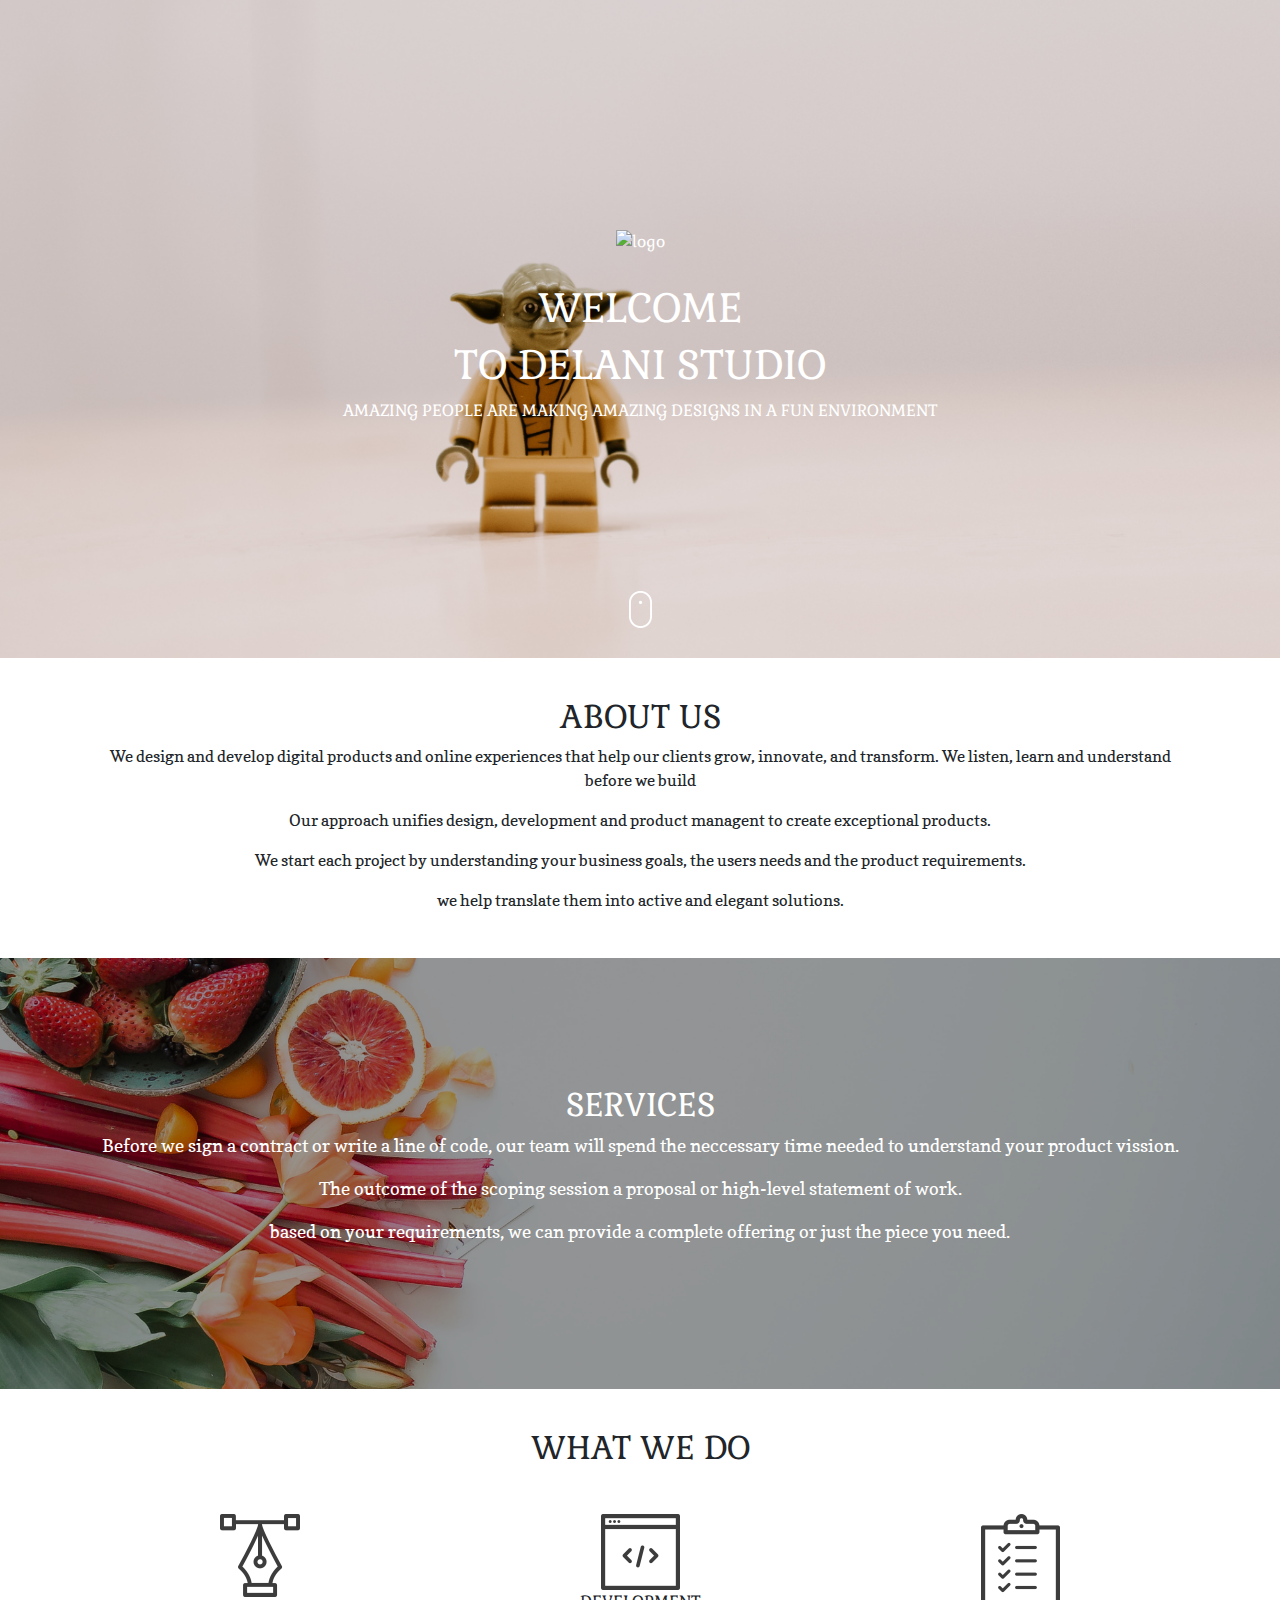
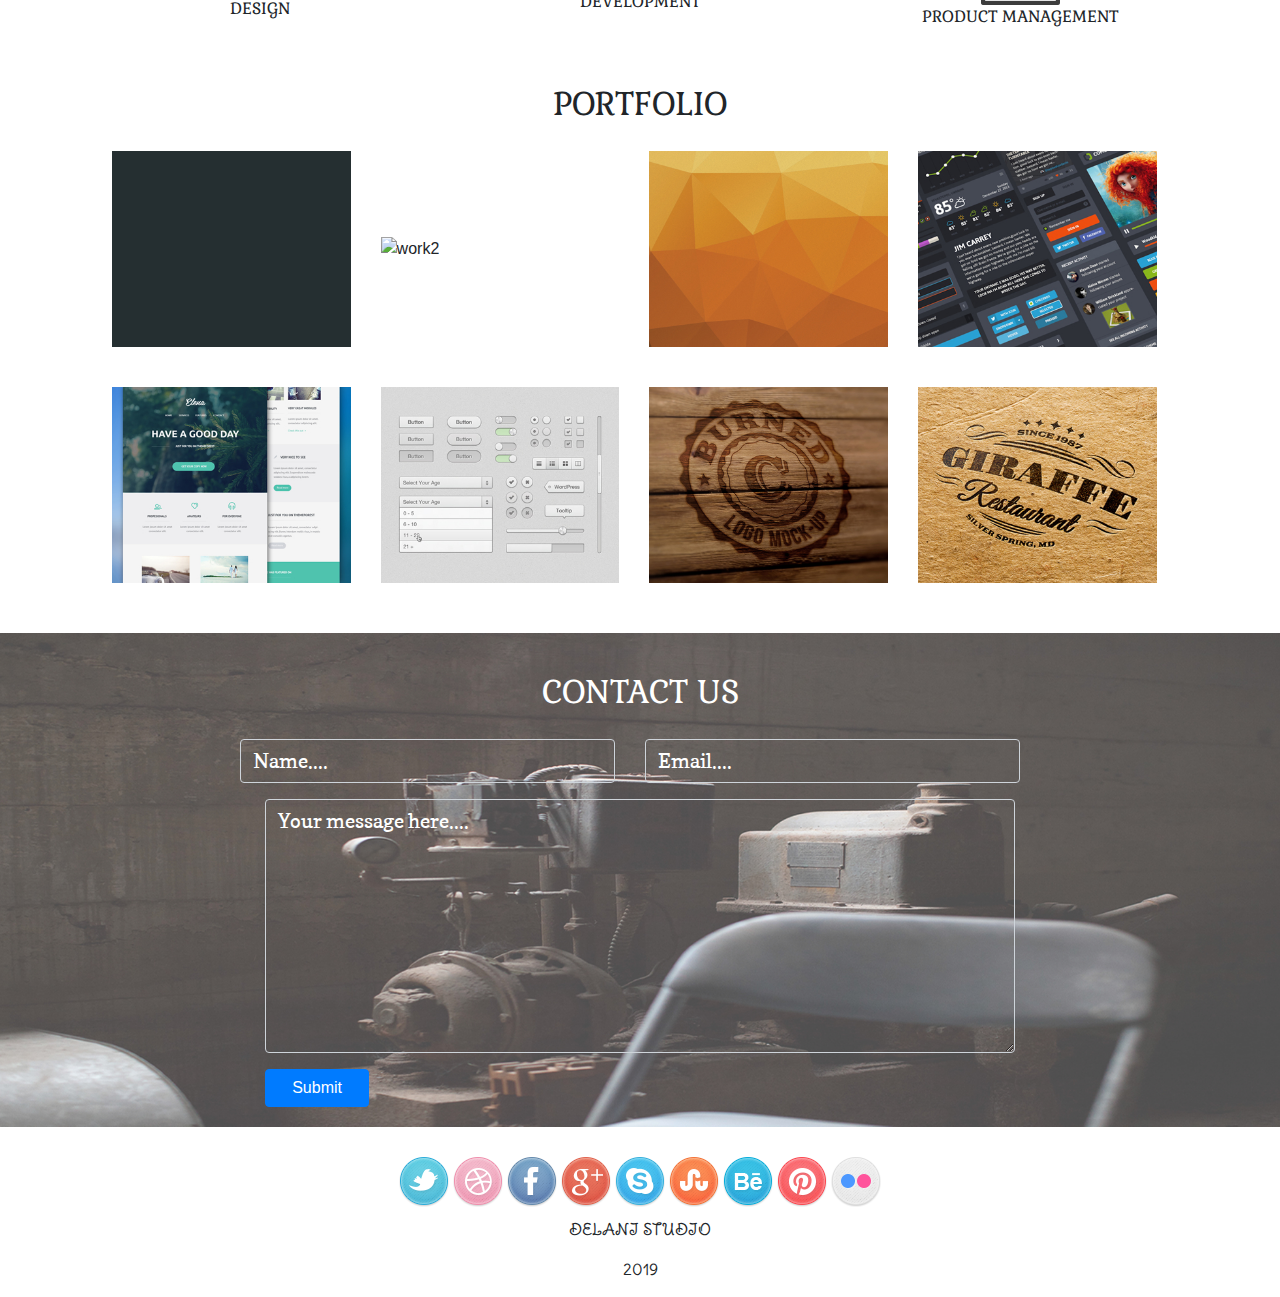
==== index.html @ 52a8aae0 "Add files via upload" ====
<!DOCTYPE html>
<html lang="en">
<head>
  <meta charset="UTF-8">
  <meta name="viewport" content="width=device-width, initial-scale=1.0">
  <meta http-equiv="X-UA-Compatible" content="ie=edge">
  <link rel="shortcut icon" href="../images/Delaninew.ico" />
  <title>Delani Studio</title>
  <link rel="stylesheet" href="css/bootstrap.css">
  <link rel="stylesheet" href="css/styles.css">
  <script type="text/javascript" src="//downloads.mailchimp.com/js/signup-forms/popup/unique-methods/embed.js" data-dojo-config="usePlainJson: true, isDebug: false"></script><script type="text/javascript">window.dojoRequire(["mojo/signup-forms/Loader"], function(L) { L.start({"baseUrl":"mc.us3.list-manage.com","uuid":"e71bed4d6ae5a7c984dfe28b0","lid":"dbf7e27685","uniqueMethods":true}) })</script>
</head>
<body>
  
  <div class="landing">
    <img src="images/logo/logo.png" alt="logo" id="logo">
    <h1>WELCOME</h1> 
    <h1> TO DELANI STUDIO</h1>
    <p>AMAZING PEOPLE ARE MAKING AMAZING DESIGNS IN A FUN ENVIRONMENT</p>
    <div class="mouse-click"></div>
    <a href="#about-us"><img src="images/mouse_click.png" alt=" mouse_click" id="mouse-click"></a> 
  </div>
  <div class="container about" id="about-us">
    <h2 id="about">ABOUT US</h2>
    <p>We design and develop digital products and online experiences that help our clients grow, innovate, and transform. We listen, learn and understand before we build</p>
    <p>Our approach unifies design, development and product managent to create exceptional products.</p> 
    <p>We start each project by understanding your business goals, the users needs and the product requirements.</p>
    <p>we help translate them into active and elegant solutions.</p>
  </div>
  <div class="services">
    <div id="servicesoverlay">
      <h2>SERVICES</h2>
      <p>Before we sign a contract or write a line of code, our team will spend the neccessary time needed to understand your product vission.</p>
      <p>The outcome of the scoping session a proposal or high-level statement of work.</p>
      <p>based on your requirements, we can provide a complete offering or just the piece you need. </p>
    </div>
  </div> 
  <div class="container what-we-do">
    <h2 class="headings">WHAT WE DO</h2>
    <div class="row">
      <div class="col-md-4">
        <div id="design">
          <h2 class="title">DESIGN</h2>
          <p>Our design practice offers a full range of services including brand strategy, interaction and visual design and user experience testing.</p>
            <p>Throughout your project, our designers create and implement visual design and workflows, solicit user feedback and work with you to make sure what gets built is what is needed.</p>
        </div>
        <div id="design-image">
          <img src="images/services_icons/design_icon.png" alt="design">
          <p>DESIGN</p>
        </div>
      </div>
      <div class="col-md-4">
        <div id="development">
          <h2 class="title">DEVELOPMENT</h2>
          <p>All engineers are fluent in the latest enterprise, mobile and web development technologies.</p>
             <p>They collaborate with your team to write, and improve code on a daily basis, using proven practices such as test-driven development and pair programming.</p>
        </div>
        <div id="development-image">
          <img src="images/services_icons/dev_icon.png" alt="development">
          <P>DEVELOPMENT</P>
        </div>
      </div>
      <div class="col-md-4">
        <div id="product">
          <h2 class="title">PRODUCT MANAGEMENT</h2>
          <p>All engineers are fluent in the latest enterprise, mobile and web development technologies.</p>
          <p>They collaborate with your team to write, and improve code on a daily basis, using proven practices such as test-driven development and pair programming.</p>
        </div>
        <div id="product-image">
          <img src="images/services_icons/product_icon.png" alt="products">
          <P>PRODUCT MANAGEMENT</P>
        </div>
      </div>
    </div>
  </div>
  <div class="portfolio">
    <h2>PORTFOLIO</h2>
    <div class="row" id="portfolio">
      <div class="col-md-3" id="work1">
        <img src="images/portfolio/work4.jpg" alt="work1" >
        <p id="overlay"class="text">Black Studio</p>
      </div>
      <div class="col-md-3" id="work2">
        <img src="images/portfolio/work3.jpg" alt="work2" id="work2">
        <p id="overlay2" class="text">Ontario Security</p>
      </div>
      <div class="col-md-3" id="work3">
        <img src="images/portfolio/work2.jpg" alt="work3">
        <p id="overlay3"class="text">Pyramids</p>
      </div>
      <div class="col-md-3" id="work4">
        <img src="images/portfolio/work1.jpg" alt="work4">
        <p id="overlay4" class="text">Jim Carry</p>
      </div>
    </div>
    <div class="row" id="portfolio">
        <div class="col-md-3" id="work5">
          <img src="images/portfolio/work5.jpg" alt="work1">
          <p id="overlay5" class="text">Have A Nice Day</p>
        </div>
        <div class="col-md-3" id="work6">
          <img src="images/portfolio/work6.jpg" alt="work2">
          <p id="overlay6"class="text">Calculator</p>
        </div>
        <div class="col-md-3" id="work7">
          <img src="images/portfolio/work7.jpg" alt="work3">
          <p id="overlay7" class="text">Burned</p>
        </div>
        <div class="col-md-3" id="work8">
          <img src="images/portfolio/work8.jpg" alt="work4">
          <p id="overlay8" class="text">Giraffe Restaurant</p>
        </div>
      </div>
  </div> 
  <div class="container-fluid contact">
    <h2>CONTACT US</h2>

    <form id="form34A" action="https://gmail.us3.list-manage.com/subscribe/post" method="POST">
      <input type="hidden" name="u" value="e71bed4d6ae5a7c984dfe28b0">
      <input type="hidden" name="id" value="dbf7e27685">
      <div class="form-group form-inline">
        <input type="text" class="form-control" placeholder = "Name...." name="MERGE1" id="MERGE1" size="25" value="">
        <input type="email" class="form-control"  placeholder = "Email...." autocapitalize="off" autocorrect="off" name="MERGE0" id="MERGE0" size="25" value="">
      </div>
      <div class="form-group">
        <textarea class="form-control" rows="8" id="comment" placeholder = "Your message here...."></textarea>
      </div>
      <button type="submit" class="btn btn-primary col-md-1">Submit</button>
    </form>
  </div>
  <footer>
    <img src="images/social_icons/twitter.png" alt="twitter">
    <img src="images/social_icons/dribble.png" alt="dribble">
    <img src="images/social_icons/facebook.png" alt="facebook">
    <img src="images/social_icons/g_plus.png" alt="g_plus">
    <img src="images/social_icons/skype.png" alt="skype">
    <img src="images/social_icons/stumble_upon.png" alt="stumble_upon">
    <img src="images/social_icons/behance.png" alt="behance">
    <img src="images/social_icons/pinterest.png" alt="pinterest">
    <img src="images/social_icons/flickr.png" alt="flickr">
    <!-- <img src="images/social_icons/you_tube.png" alt=""> -->
    <p>DELANI STUDIO</p>
    <p>2019</p>
  </footer>
  <script type="text/javascript" src="//downloads.mailchimp.com/js/signup-forms/popup/unique-methods/embed.js" data-dojo-config="usePlainJson: true, isDebug: false"></script><script type="text/javascript">window.dojoRequire(["mojo/signup-forms/Loader"], function(L) { L.start({"baseUrl":"mc.us3.list-manage.com","uuid":"e71bed4d6ae5a7c984dfe28b0","lid":"dbf7e27685","uniqueMethods":true}) })</script>
  <script src="js/jquery-3.4.1.js"></script>
  <script src="js/script.js"></script>
</body>
</html>
---- css/styles.css ----
@import url('https://fonts.googleapis.com/css?family=Copse|Delius+Swash+Caps|Gabriela|Unkempt&display=swap');
html{
  scroll-behavior: smooth;
}
.landing{
  background-image: url('../images/backgrounds/Yoda_bg.jpg');
  background-position: center center;
  background-size: cover;
  background-repeat: no-repeat;
  color: white;
  text-align: center;
  padding-top:17%; 
  font-family: 'Gabriela', serif;
  /* padding-bottom:5%; */
}
.landing h1{
  padding: 2px;
  margin: 5px;
}
.landing p{
  padding: 2px;
}
#logo{
  margin-top: 12px;
  margin-bottom: 24px;
  width: 70px;
  height: 70px;;
}
#mouse-click{
  padding-top : 22px;
  margin-top: 10%;
  padding-bottom: 30px; 
  /* animation-iteration-count: infinite; */
}
#mouse-click {
  animation: bounce 2s infinite;
}

@keyframes bounce {
  0%, 20%, 50%, 80%, 100% {
    transform: translateY(0);
  }
  40% {
    transform: translateY(-55px);
  }
  60% {
    transform: translateY(-45px);
  }
}

.about{
  text-align: center;
  padding-bottom: 30px;
  padding-top:40px;
  font-family: 'Copse', serif;
}
#about{
  font-family: 'Gabriela', serif;
}
.services{
  text-align: center;
  background-image: url("../images/backgrounds/design_bg.jpg");
  color: white;
  background-position: center;
  background-size: cover;
  background-repeat: no-repeat;
  font-family: 'Copse', serif;
  font-size: 18px;
}
.services h2{
  font-family: 'Gabriela', serif;
  
}
#servicesoverlay{
  background-color: rgba(0,0,0,0.4);
  padding-top: 10%;
  padding-bottom: 10%;
}
.what-we-do{
  font-family: 'Quattrocento', serif;
  text-align: center;
  padding-top: 40px;
  font-family: 'Gabriela', serif;
}
.what-we-do .headings{
  padding-bottom: 38px;
}
#portfolio{
  display: flex;
  flex-wrap: wrap;
  align-items: center;
  margin-left:18%;
  margin-right: 16%; 
}
.col-md-3 img{
  max-width: 100%;
  max-height: 100%;
}
.portfolio h2{
  text-align: center;
  padding-top:40px;
  font-family: 'Gabriela', serif;
}
.contact{
  background-image: url('../images/backgrounds/c_image.jpg');
  background-position: center center;
  background-size: cover;
  background-repeat: no-repeat;
  color: white;
  /* text-align: center; */
}
.title{
  padding: 6px;
}
.contact h2{
  text-align: center;
  margin-top: 30px;
  padding-top: 40px;
  padding-bottom: 20px;
  font-family: 'Gabriela', serif;
}
input[type=text],input[type=email],#comment{
  background: transparent;
  color: white;
  font-size: 20px;
  font-family: 'Copse', serif;
}

.form-control::-webkit-input-placeholder { 
  color: white; 
}
#MERGE1{
  width: 30%;
  margin-left: 18%;
  margin-right: 30px;
}
#MERGE0{
  width: 30%;
}
#comment{
  margin-left: 20%;
  width: 60%;
}
button{
  margin-left: 20%;
  padding-bottom: 30px;
  margin-bottom: 20px;
}
footer{
  text-align: center;
  padding-top: 30px;
  font-family: 'Delius Swash Caps', cursive;
}
footer p{
  margin-top: 10px;
}
#product, #development, #design{
  display: none;
  font-family: 'Copse', serif;
  font-size: 16px;
}
#product .title, #development .title, #design .title{
  font-size: 20px;
  font-weight: 600;
}
#overlay,#overlay2,#overlay3,#overlay4,#overlay5,#overlay6,#overlay7,#overlay8{
  display: none;
  color: black;
  width: 100%;
  height: 100%;
  background-color:rgba(255, 255, 255, 0.456);
  position:absolute;
  top: 20px;
  left: 35px;
  font-weight: bold;
  text-align: center;
  font-size: 30px;
  padding-top: 50%;
  font-family: 'Delius Swash Caps', cursive;
}
@media only screen and (max-width: 755px){
  #overlay,#overlay2,#overlay3,#overlay4,#overlay5,#overlay6,#overlay7,#overlay8{
    width: 100%;
    height: 100%;
    top: 20px;
    left: 16px;
    padding-top: 20%;
    /* font-size: 16px; */
  }
  .col-md-3 img{
    width:100%px;
    margin: 20px;
  }
  #portfolio{
    margin-left:8%;
    margin-right: 16%; 
  }
  button{
    margin-left: 2%;
    padding-bottom: 30px;
    margin-bottom: 20px;
    /* margin-left: 10px; */

    /* margin-right: -20%; */
  }
}
@media only screen and (max-width: 425px){
  #overlay,#overlay2,#overlay3,#overlay4,#overlay5,#overlay6,#overlay7,#overlay8{
    width: 100%;
    height: 100%;
    top: 20px;
    left: 16px;
    padding-top: 20%;
    font-size: 20px;
  }
  .col-md-3 img{
    width:100%px;
    margin: 20px;
  }
  #portfolio{
    margin-left:8%;
    margin-right: 16%; 
  }
  button{
    padding-bottom: 30px;
    margin-bottom: 20px;
  }
  #MERGE0{
    width: 84%;
    margin-left: 4%;
    padding-bottom: 10px;
  }
  #MERGE1{
    width: 100%;
    margin-left: 4%;
    margin-bottom: 20px;
  }
  #comment{
    margin-left: 4%;
    width: 84%;
  }
}
@media only screen and (min-width: 825px){
  #overlay,#overlay2,#overlay3,#overlay4,#overlay5,#overlay6,#overlay7,#overlay8{
    width: 100%;
    height: 100%;
    top: 20px;
    left: 20px;
    padding-top:30%; 
  }
  .col-md-3 img{
    width: 400px;
    margin: 20px;
  }
  #portfolio{
    margin-left:10%;
    margin-right: 10%; 
  }
}
@media only screen and (min-width: 625px){
  #overlay,#overlay2,#overlay3,#overlay4,#overlay5,#overlay6,#overlay7,#overlay8{
    width: 100%;
    height: 100%;
    top: 20px;
    left: 20px;
    padding-top:20%; 
    font-size: 26px;
  }
  .col-md-3 img{
    width: 400px;
    margin: 20px;
  }
  #portfolio{
    margin-left:6%;
    margin-right: 10%; 
  }
}
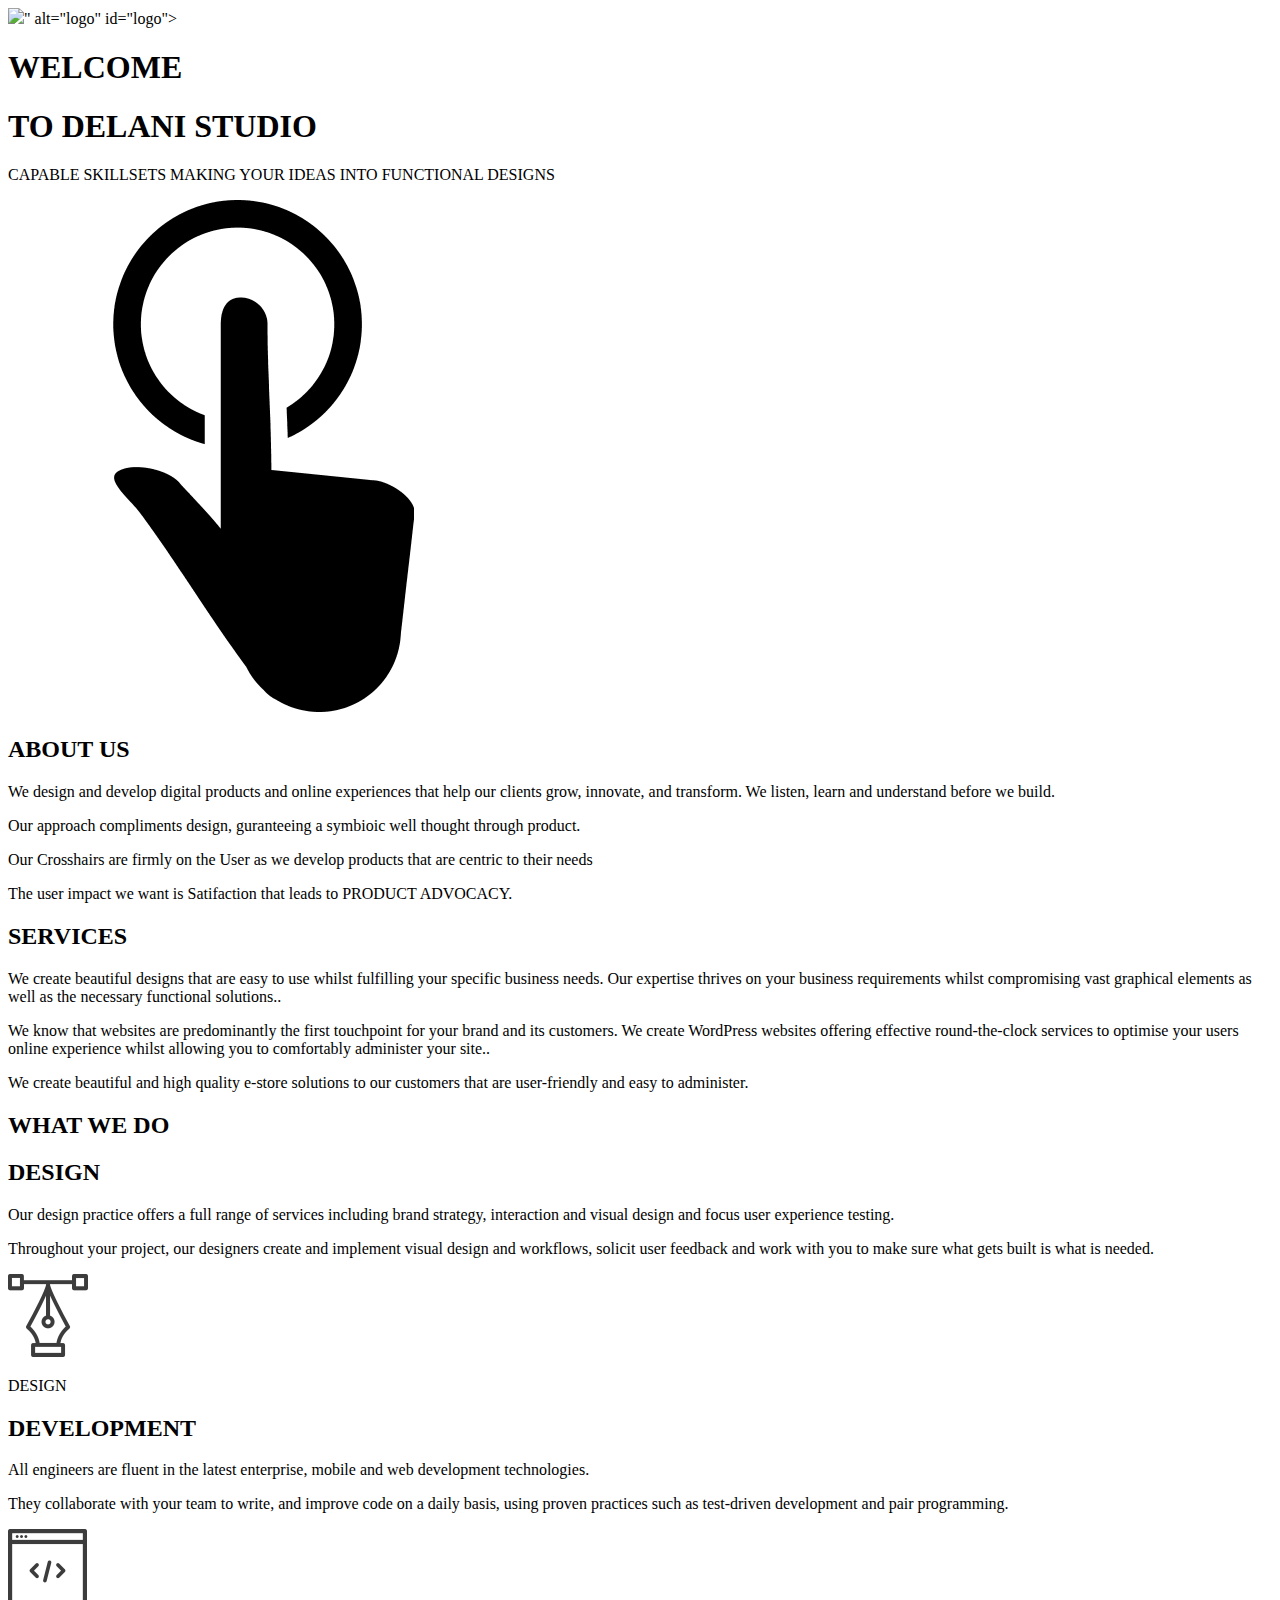
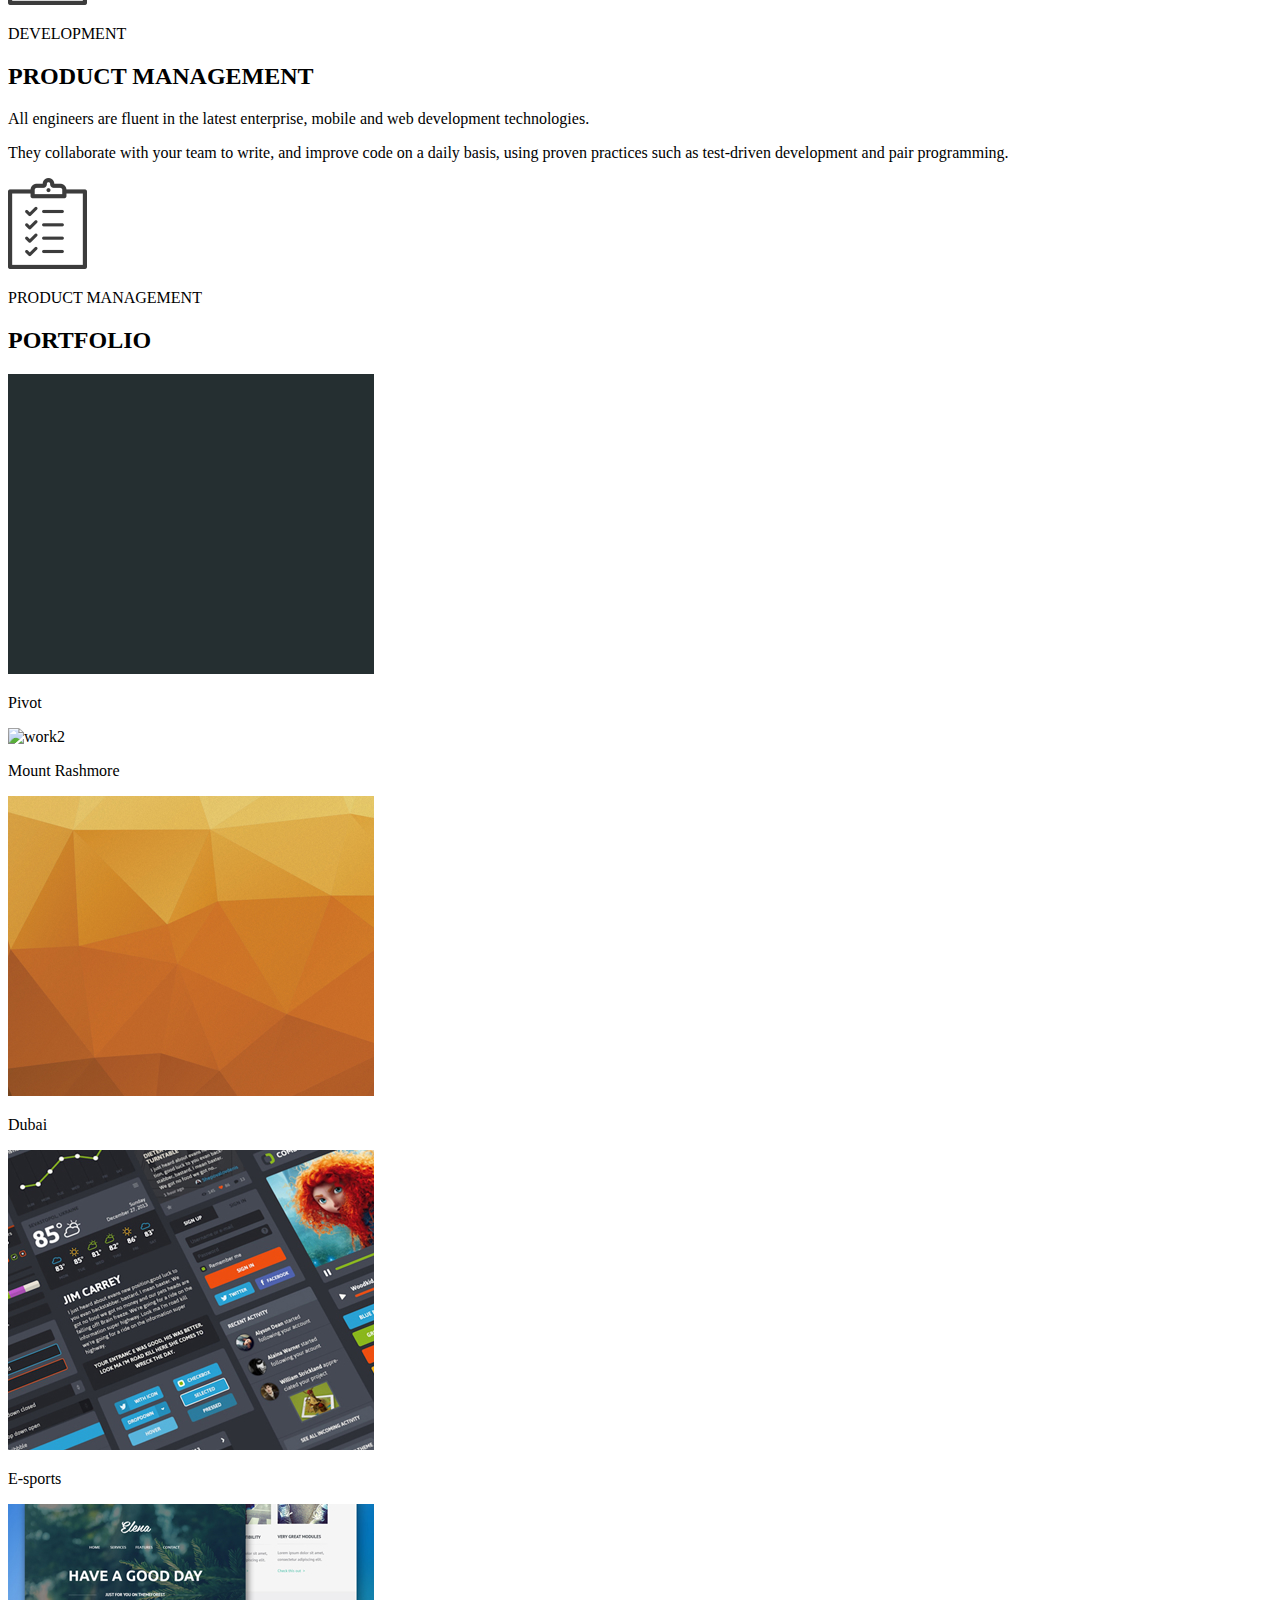
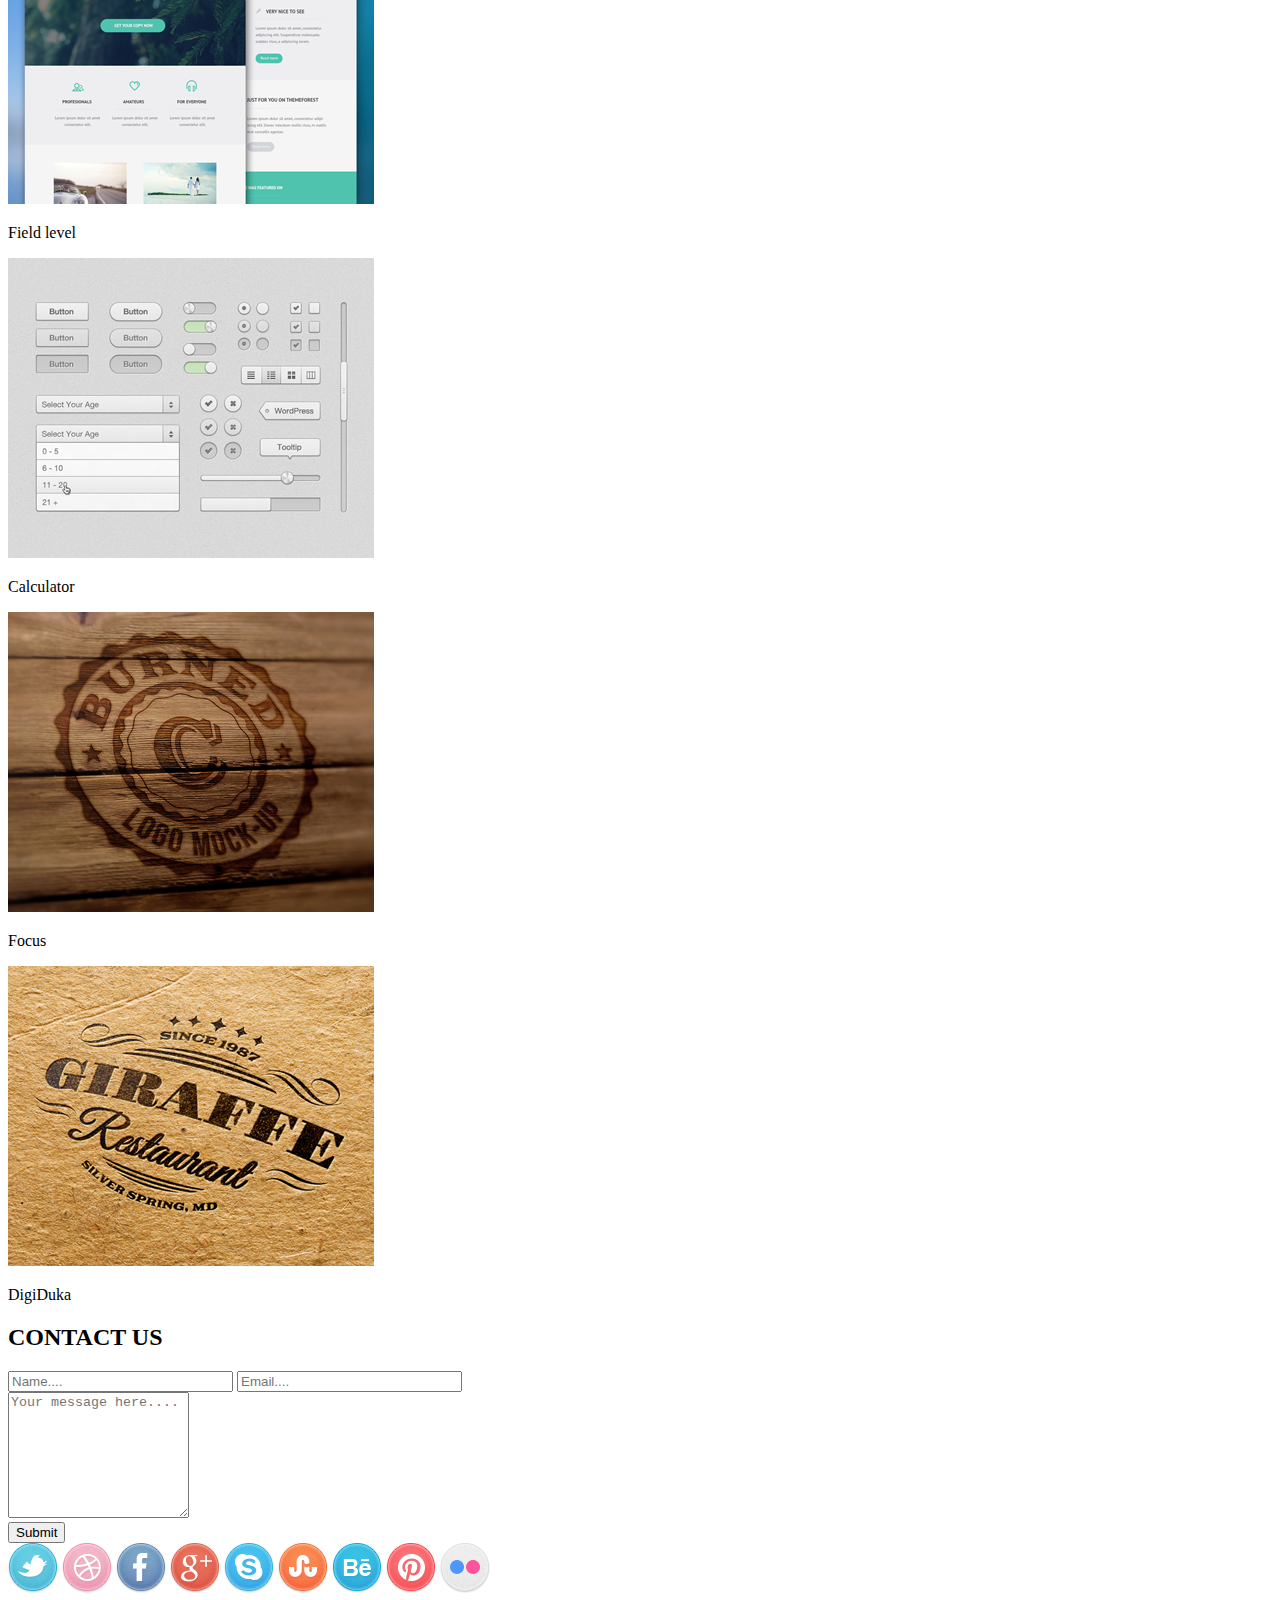
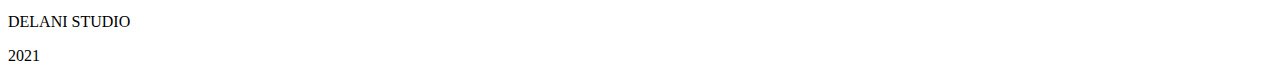
==== commit c9ab25cf: "Update index.html" ====
--- a/index.html
+++ b/index.html
@@ -1,38 +1,40 @@
 <!DOCTYPE html>
 <html lang="en">
 <head>
-  <meta charset="UTF-8">
+  <meta charset="utf-8">
   <meta name="viewport" content="width=device-width, initial-scale=1.0">
   <meta http-equiv="X-UA-Compatible" content="ie=edge">
   <link rel="shortcut icon" href="../images/Delaninew.ico" />
-  <title>Delani Studio</title>
-  <link rel="stylesheet" href="css/bootstrap.css">
-  <link rel="stylesheet" href="css/styles.css">
-  <script type="text/javascript" src="//downloads.mailchimp.com/js/signup-forms/popup/unique-methods/embed.js" data-dojo-config="usePlainJson: true, isDebug: false"></script><script type="text/javascript">window.dojoRequire(["mojo/signup-forms/Loader"], function(L) { L.start({"baseUrl":"mc.us3.list-manage.com","uuid":"e71bed4d6ae5a7c984dfe28b0","lid":"dbf7e27685","uniqueMethods":true}) })</script>
+  <link rel="stylesheet" href="css/js/bootstrap.css">
+  <link rel="stylesheet" href="css/js/styles.css">
+
+  <title>Delani Studio</title> 
+  <script type="text/javascript" src="//downloads.mailchimp.com/js/signup-forms/popup/unique-methods/embed.js" data-dojo-config="usePlainJson: true, isDebug: false"></script><script type="text/javascript">window.dojoRequire(["mojo/signup-forms/Loader"], function(L) { L.start({"baseUrl":"mc.us3.list-manage.com","uuid":"e71bed4d6ae5a7c984dfe28b0","lid":"dbf7e27685","uniqueMethods":true}) })
+  </script>
 </head>
 <body>
   
   <div class="landing">
-    <img src="images/logo/logo.png" alt="logo" id="logo">
+    <img src="images/Delani_logo.<i class="fas fa-parking    "></i>" alt="logo" id="logo">
     <h1>WELCOME</h1> 
     <h1> TO DELANI STUDIO</h1>
-    <p>AMAZING PEOPLE ARE MAKING AMAZING DESIGNS IN A FUN ENVIRONMENT</p>
+    <p>CAPABLE SKILLSETS MAKING YOUR IDEAS INTO FUNCTIONAL DESIGNS</p>
     <div class="mouse-click"></div>
-    <a href="#about-us"><img src="images/mouse_click.png" alt=" mouse_click" id="mouse-click"></a> 
+    <a href="#about-us"><img src="images/Click-PNG.png" alt=" mouse_click" id="mouse-click"></a> 
   </div>
   <div class="container about" id="about-us">
     <h2 id="about">ABOUT US</h2>
-    <p>We design and develop digital products and online experiences that help our clients grow, innovate, and transform. We listen, learn and understand before we build</p>
-    <p>Our approach unifies design, development and product managent to create exceptional products.</p> 
-    <p>We start each project by understanding your business goals, the users needs and the product requirements.</p>
-    <p>we help translate them into active and elegant solutions.</p>
+    <p>We design and develop digital products and online experiences that help our clients grow, innovate, and transform. We listen, learn and understand before we build.</p>
+    <p>Our approach compliments design, guranteeing a symbioic well thought through product.</p> 
+    <p>Our Crosshairs are firmly on the User as we develop products that are centric to their needs</p>
+    <p>The user impact we want is Satifaction that leads to PRODUCT ADVOCACY.</p>
   </div>
   <div class="services">
     <div id="servicesoverlay">
       <h2>SERVICES</h2>
-      <p>Before we sign a contract or write a line of code, our team will spend the neccessary time needed to understand your product vission.</p>
-      <p>The outcome of the scoping session a proposal or high-level statement of work.</p>
-      <p>based on your requirements, we can provide a complete offering or just the piece you need. </p>
+      <p> We create beautiful designs that are easy to use whilst fulfilling your specific business needs. Our expertise thrives on your business requirements whilst compromising vast graphical elements as well as the necessary functional solutions..</p>
+      <p>We know that websites are predominantly the first touchpoint for your brand and its customers. We create WordPress websites offering effective round-the-clock services to optimise your users online experience whilst allowing you to comfortably administer your site..</p>
+      <p>We create beautiful and high quality e-store solutions to our customers that are user-friendly and easy to administer. </p>
     </div>
   </div> 
   <div class="container what-we-do">
@@ -41,7 +43,7 @@
       <div class="col-md-4">
         <div id="design">
           <h2 class="title">DESIGN</h2>
-          <p>Our design practice offers a full range of services including brand strategy, interaction and visual design and user experience testing.</p>
+          <p>Our design practice offers a full range of services including brand strategy, interaction and visual design and focus user experience testing.</p>
             <p>Throughout your project, our designers create and implement visual design and workflows, solicit user feedback and work with you to make sure what gets built is what is needed.</p>
         </div>
         <div id="design-image">
@@ -78,25 +80,25 @@
     <div class="row" id="portfolio">
       <div class="col-md-3" id="work1">
         <img src="images/portfolio/work4.jpg" alt="work1" >
-        <p id="overlay"class="text">Black Studio</p>
+        <p id="overlay"class="text">Pivot</p>
       </div>
       <div class="col-md-3" id="work2">
         <img src="images/portfolio/work3.jpg" alt="work2" id="work2">
-        <p id="overlay2" class="text">Ontario Security</p>
+        <p id="overlay2" class="text">Mount Rashmore</p>
       </div>
       <div class="col-md-3" id="work3">
         <img src="images/portfolio/work2.jpg" alt="work3">
-        <p id="overlay3"class="text">Pyramids</p>
+        <p id="overlay3"class="text">Dubai</p>
       </div>
       <div class="col-md-3" id="work4">
         <img src="images/portfolio/work1.jpg" alt="work4">
-        <p id="overlay4" class="text">Jim Carry</p>
+        <p id="overlay4" class="text">E-sports</p>
       </div>
     </div>
     <div class="row" id="portfolio">
         <div class="col-md-3" id="work5">
           <img src="images/portfolio/work5.jpg" alt="work1">
-          <p id="overlay5" class="text">Have A Nice Day</p>
+          <p id="overlay5" class="text">Field level</p>
         </div>
         <div class="col-md-3" id="work6">
           <img src="images/portfolio/work6.jpg" alt="work2">
@@ -104,11 +106,11 @@
         </div>
         <div class="col-md-3" id="work7">
           <img src="images/portfolio/work7.jpg" alt="work3">
-          <p id="overlay7" class="text">Burned</p>
+          <p id="overlay7" class="text">Focus</p>
         </div>
         <div class="col-md-3" id="work8">
           <img src="images/portfolio/work8.jpg" alt="work4">
-          <p id="overlay8" class="text">Giraffe Restaurant</p>
+          <p id="overlay8" class="text">DigiDuka</p>
         </div>
       </div>
   </div> 
@@ -140,10 +142,13 @@
     <img src="images/social_icons/flickr.png" alt="flickr">
     <!-- <img src="images/social_icons/you_tube.png" alt=""> -->
     <p>DELANI STUDIO</p>
-    <p>2019</p>
+    <p>2021</p>
   </footer>
   <script type="text/javascript" src="//downloads.mailchimp.com/js/signup-forms/popup/unique-methods/embed.js" data-dojo-config="usePlainJson: true, isDebug: false"></script><script type="text/javascript">window.dojoRequire(["mojo/signup-forms/Loader"], function(L) { L.start({"baseUrl":"mc.us3.list-manage.com","uuid":"e71bed4d6ae5a7c984dfe28b0","lid":"dbf7e27685","uniqueMethods":true}) })</script>
   <script src="js/jquery-3.4.1.js"></script>
   <script src="js/script.js"></script>
+        <script src="https://stackpath.bootstrapcdn.com/bootstrap/4.1.3/js/bootstrap.min.js" integrity="sha384-ChfqqxuZUCnJSK3+MXmPNIyE6ZbWh2IMqE241rYiqJxyMiZ6OW/JmZQ5stwEULTy" crossorigin="anonymous"></script>
 </body>
-</html>+
+</html>
+        
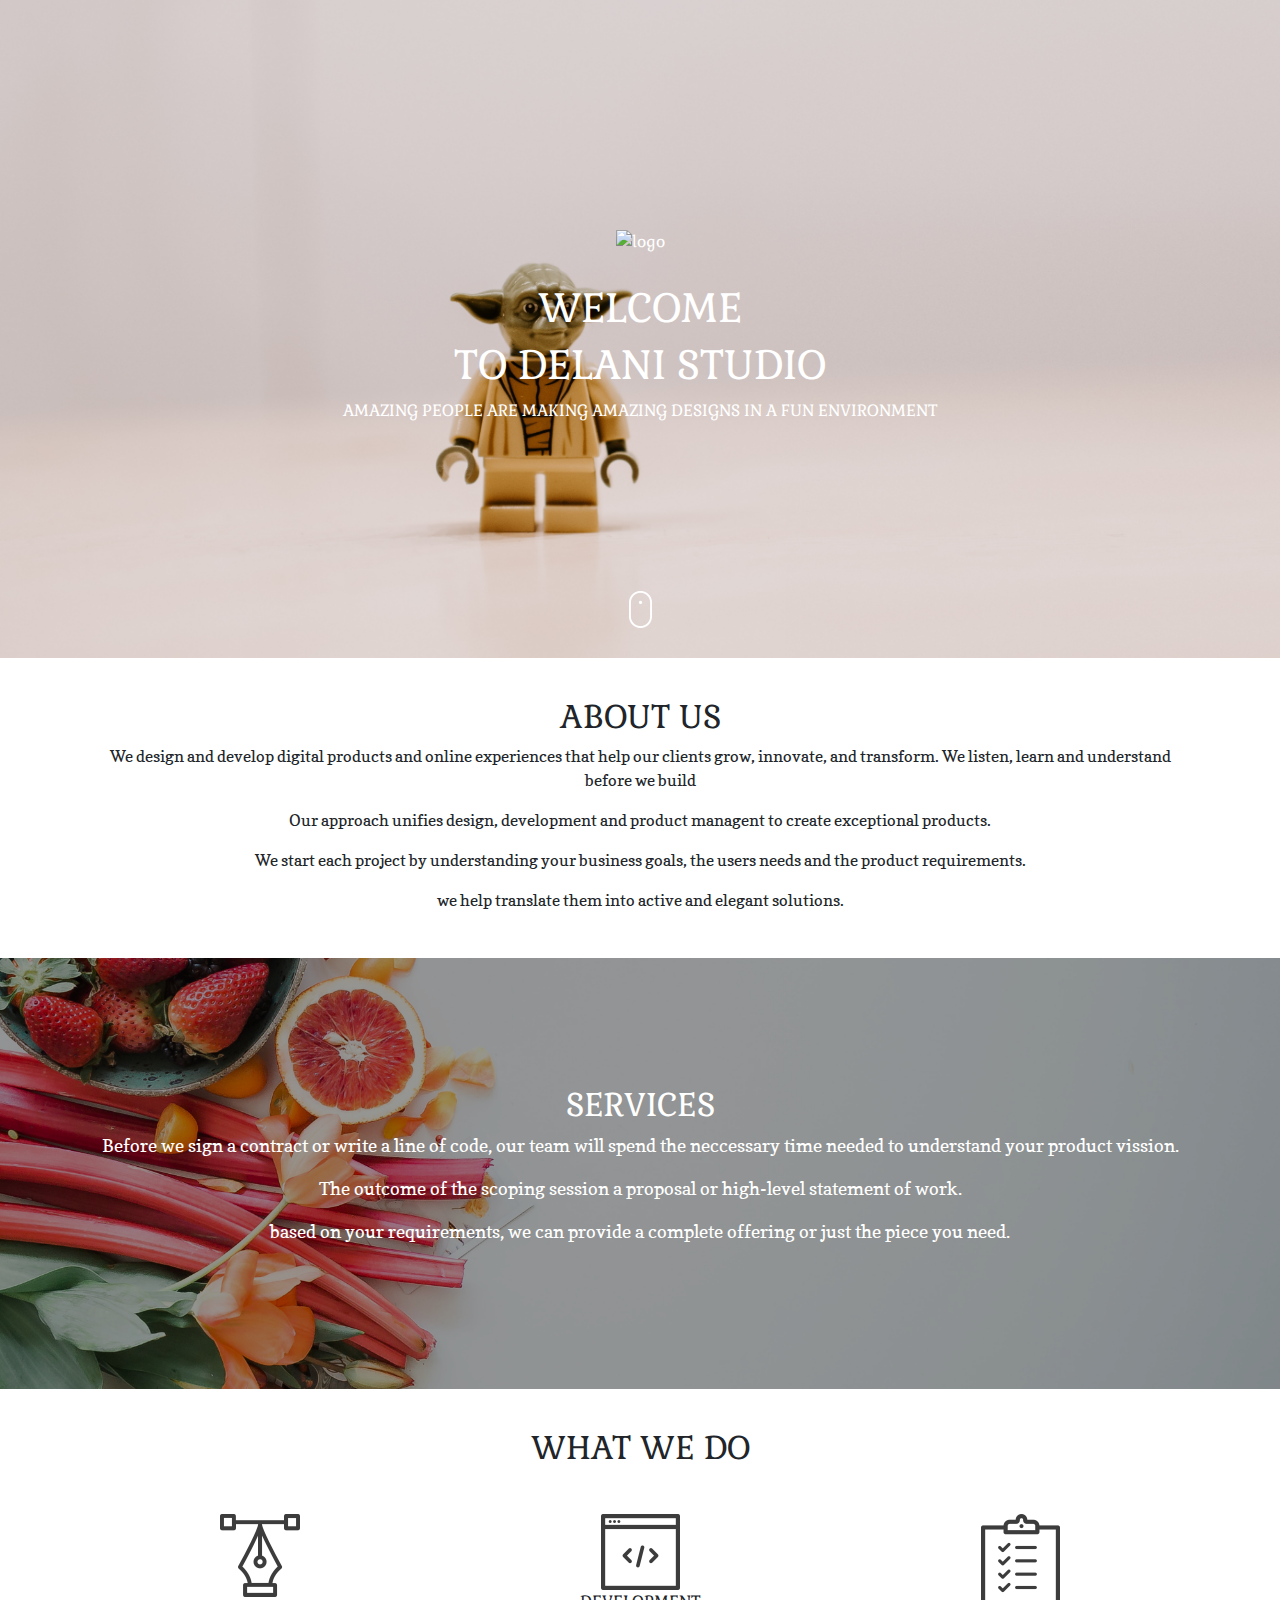
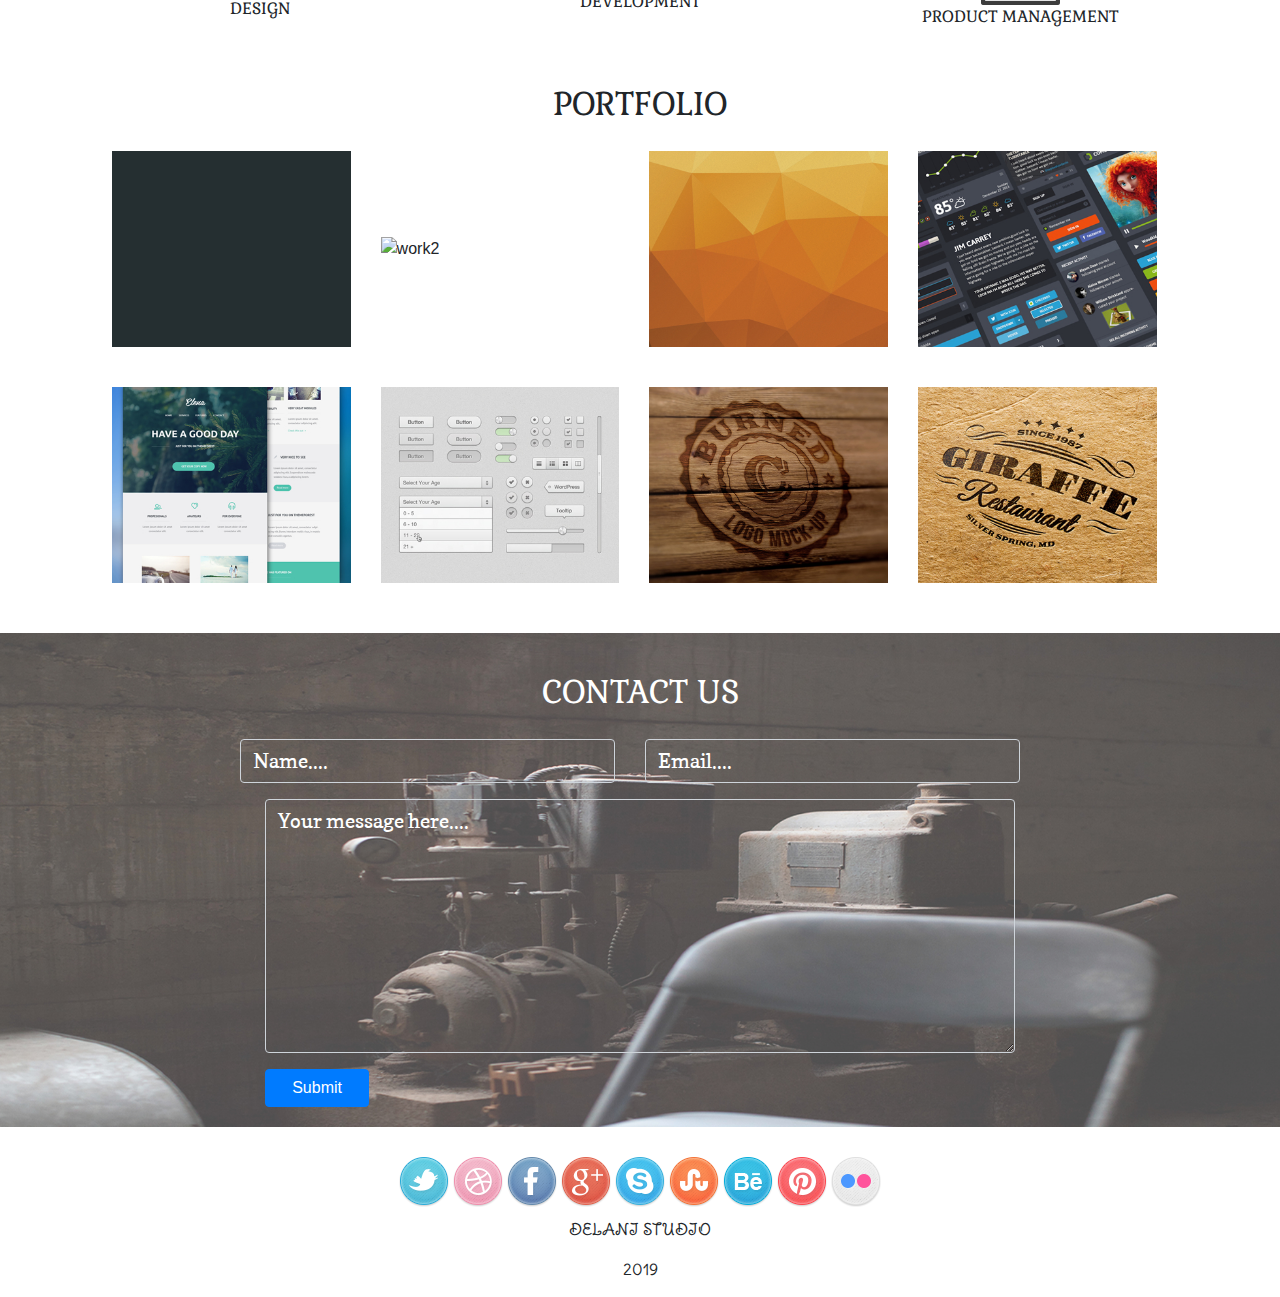
==== commit 47b9eabc: "Update index.html" ====
--- a/index.html
+++ b/index.html
@@ -1,40 +1,38 @@
 <!DOCTYPE html>
 <html lang="en">
 <head>
-  <meta charset="utf-8">
+  <meta charset="UTF-8">
   <meta name="viewport" content="width=device-width, initial-scale=1.0">
   <meta http-equiv="X-UA-Compatible" content="ie=edge">
   <link rel="shortcut icon" href="../images/Delaninew.ico" />
-  <link rel="stylesheet" href="css/js/bootstrap.css">
-  <link rel="stylesheet" href="css/js/styles.css">
-
-  <title>Delani Studio</title> 
-  <script type="text/javascript" src="//downloads.mailchimp.com/js/signup-forms/popup/unique-methods/embed.js" data-dojo-config="usePlainJson: true, isDebug: false"></script><script type="text/javascript">window.dojoRequire(["mojo/signup-forms/Loader"], function(L) { L.start({"baseUrl":"mc.us3.list-manage.com","uuid":"e71bed4d6ae5a7c984dfe28b0","lid":"dbf7e27685","uniqueMethods":true}) })
-  </script>
+  <title>Delani Studio</title>
+  <link rel="stylesheet" href="css/bootstrap.css">
+  <link rel="stylesheet" href="css/styles.css">
+  <script type="text/javascript" src="//downloads.mailchimp.com/js/signup-forms/popup/unique-methods/embed.js" data-dojo-config="usePlainJson: true, isDebug: false"></script><script type="text/javascript">window.dojoRequire(["mojo/signup-forms/Loader"], function(L) { L.start({"baseUrl":"mc.us3.list-manage.com","uuid":"e71bed4d6ae5a7c984dfe28b0","lid":"dbf7e27685","uniqueMethods":true}) })</script>
 </head>
 <body>
   
   <div class="landing">
-    <img src="images/Delani_logo.<i class="fas fa-parking    "></i>" alt="logo" id="logo">
+    <img src="images/logo/logo.png" alt="logo" id="logo">
     <h1>WELCOME</h1> 
     <h1> TO DELANI STUDIO</h1>
-    <p>CAPABLE SKILLSETS MAKING YOUR IDEAS INTO FUNCTIONAL DESIGNS</p>
+    <p>AMAZING PEOPLE ARE MAKING AMAZING DESIGNS IN A FUN ENVIRONMENT</p>
     <div class="mouse-click"></div>
-    <a href="#about-us"><img src="images/Click-PNG.png" alt=" mouse_click" id="mouse-click"></a> 
+    <a href="#about-us"><img src="images/mouse_click.png" alt=" mouse_click" id="mouse-click"></a> 
   </div>
   <div class="container about" id="about-us">
     <h2 id="about">ABOUT US</h2>
-    <p>We design and develop digital products and online experiences that help our clients grow, innovate, and transform. We listen, learn and understand before we build.</p>
-    <p>Our approach compliments design, guranteeing a symbioic well thought through product.</p> 
-    <p>Our Crosshairs are firmly on the User as we develop products that are centric to their needs</p>
-    <p>The user impact we want is Satifaction that leads to PRODUCT ADVOCACY.</p>
+    <p>We design and develop digital products and online experiences that help our clients grow, innovate, and transform. We listen, learn and understand before we build</p>
+    <p>Our approach unifies design, development and product managent to create exceptional products.</p> 
+    <p>We start each project by understanding your business goals, the users needs and the product requirements.</p>
+    <p>we help translate them into active and elegant solutions.</p>
   </div>
   <div class="services">
     <div id="servicesoverlay">
       <h2>SERVICES</h2>
-      <p> We create beautiful designs that are easy to use whilst fulfilling your specific business needs. Our expertise thrives on your business requirements whilst compromising vast graphical elements as well as the necessary functional solutions..</p>
-      <p>We know that websites are predominantly the first touchpoint for your brand and its customers. We create WordPress websites offering effective round-the-clock services to optimise your users online experience whilst allowing you to comfortably administer your site..</p>
-      <p>We create beautiful and high quality e-store solutions to our customers that are user-friendly and easy to administer. </p>
+      <p>Before we sign a contract or write a line of code, our team will spend the neccessary time needed to understand your product vission.</p>
+      <p>The outcome of the scoping session a proposal or high-level statement of work.</p>
+      <p>based on your requirements, we can provide a complete offering or just the piece you need. </p>
     </div>
   </div> 
   <div class="container what-we-do">
@@ -43,7 +41,7 @@
       <div class="col-md-4">
         <div id="design">
           <h2 class="title">DESIGN</h2>
-          <p>Our design practice offers a full range of services including brand strategy, interaction and visual design and focus user experience testing.</p>
+          <p>Our design practice offers a full range of services including brand strategy, interaction and visual design and user experience testing.</p>
             <p>Throughout your project, our designers create and implement visual design and workflows, solicit user feedback and work with you to make sure what gets built is what is needed.</p>
         </div>
         <div id="design-image">
@@ -80,25 +78,25 @@
     <div class="row" id="portfolio">
       <div class="col-md-3" id="work1">
         <img src="images/portfolio/work4.jpg" alt="work1" >
-        <p id="overlay"class="text">Pivot</p>
+        <p id="overlay"class="text">Black Studio</p>
       </div>
       <div class="col-md-3" id="work2">
         <img src="images/portfolio/work3.jpg" alt="work2" id="work2">
-        <p id="overlay2" class="text">Mount Rashmore</p>
+        <p id="overlay2" class="text">Ontario Security</p>
       </div>
       <div class="col-md-3" id="work3">
         <img src="images/portfolio/work2.jpg" alt="work3">
-        <p id="overlay3"class="text">Dubai</p>
+        <p id="overlay3"class="text">Pyramids</p>
       </div>
       <div class="col-md-3" id="work4">
         <img src="images/portfolio/work1.jpg" alt="work4">
-        <p id="overlay4" class="text">E-sports</p>
+        <p id="overlay4" class="text">Jim Carry</p>
       </div>
     </div>
     <div class="row" id="portfolio">
         <div class="col-md-3" id="work5">
           <img src="images/portfolio/work5.jpg" alt="work1">
-          <p id="overlay5" class="text">Field level</p>
+          <p id="overlay5" class="text">Have A Nice Day</p>
         </div>
         <div class="col-md-3" id="work6">
           <img src="images/portfolio/work6.jpg" alt="work2">
@@ -106,11 +104,11 @@
         </div>
         <div class="col-md-3" id="work7">
           <img src="images/portfolio/work7.jpg" alt="work3">
-          <p id="overlay7" class="text">Focus</p>
+          <p id="overlay7" class="text">Burned</p>
         </div>
         <div class="col-md-3" id="work8">
           <img src="images/portfolio/work8.jpg" alt="work4">
-          <p id="overlay8" class="text">DigiDuka</p>
+          <p id="overlay8" class="text">Giraffe Restaurant</p>
         </div>
       </div>
   </div> 
@@ -142,13 +140,10 @@
     <img src="images/social_icons/flickr.png" alt="flickr">
     <!-- <img src="images/social_icons/you_tube.png" alt=""> -->
     <p>DELANI STUDIO</p>
-    <p>2021</p>
+    <p>2019</p>
   </footer>
   <script type="text/javascript" src="//downloads.mailchimp.com/js/signup-forms/popup/unique-methods/embed.js" data-dojo-config="usePlainJson: true, isDebug: false"></script><script type="text/javascript">window.dojoRequire(["mojo/signup-forms/Loader"], function(L) { L.start({"baseUrl":"mc.us3.list-manage.com","uuid":"e71bed4d6ae5a7c984dfe28b0","lid":"dbf7e27685","uniqueMethods":true}) })</script>
   <script src="js/jquery-3.4.1.js"></script>
   <script src="js/script.js"></script>
-        <script src="https://stackpath.bootstrapcdn.com/bootstrap/4.1.3/js/bootstrap.min.js" integrity="sha384-ChfqqxuZUCnJSK3+MXmPNIyE6ZbWh2IMqE241rYiqJxyMiZ6OW/JmZQ5stwEULTy" crossorigin="anonymous"></script>
 </body>
-
-</html>
-        
+</html>--- a/css/styles.css
+++ b/css/styles.css
@@ -0,0 +1,278 @@
+@import url('https://fonts.googleapis.com/css?family=Copse|Delius+Swash+Caps|Gabriela|Unkempt&display=swap');
+html{
+  scroll-behavior: smooth;
+}
+.landing{
+  background-image: url('../images/backgrounds/Yoda_bg.jpg');
+  background-position: center center;
+  background-size: cover;
+  background-repeat: no-repeat;
+  color: white;
+  text-align: center;
+  padding-top:17%; 
+  font-family: 'Gabriela', serif;
+  /* padding-bottom:5%; */
+}
+.landing h1{
+  padding: 2px;
+  margin: 5px;
+}
+.landing p{
+  padding: 2px;
+}
+#logo{
+  margin-top: 12px;
+  margin-bottom: 24px;
+  width: 70px;
+  height: 70px;;
+}
+#mouse-click{
+  padding-top : 22px;
+  margin-top: 10%;
+  padding-bottom: 30px; 
+  /* animation-iteration-count: infinite; */
+}
+#mouse-click {
+  animation: bounce 2s infinite;
+}
+
+@keyframes bounce {
+  0%, 20%, 50%, 80%, 100% {
+    transform: translateY(0);
+  }
+  40% {
+    transform: translateY(-55px);
+  }
+  60% {
+    transform: translateY(-45px);
+  }
+}
+
+.about{
+  text-align: center;
+  padding-bottom: 30px;
+  padding-top:40px;
+  font-family: 'Copse', serif;
+}
+#about{
+  font-family: 'Gabriela', serif;
+}
+.services{
+  text-align: center;
+  background-image: url("../images/backgrounds/design_bg.jpg");
+  color: white;
+  background-position: center;
+  background-size: cover;
+  background-repeat: no-repeat;
+  font-family: 'Copse', serif;
+  font-size: 18px;
+}
+.services h2{
+  font-family: 'Gabriela', serif;
+  
+}
+#servicesoverlay{
+  background-color: rgba(0,0,0,0.4);
+  padding-top: 10%;
+  padding-bottom: 10%;
+}
+.what-we-do{
+  font-family: 'Quattrocento', serif;
+  text-align: center;
+  padding-top: 40px;
+  font-family: 'Gabriela', serif;
+}
+.what-we-do .headings{
+  padding-bottom: 38px;
+}
+#portfolio{
+  display: flex;
+  flex-wrap: wrap;
+  align-items: center;
+  margin-left:18%;
+  margin-right: 16%; 
+}
+.col-md-3 img{
+  max-width: 100%;
+  max-height: 100%;
+}
+.portfolio h2{
+  text-align: center;
+  padding-top:40px;
+  font-family: 'Gabriela', serif;
+}
+.contact{
+  background-image: url('../images/backgrounds/c_image.jpg');
+  background-position: center center;
+  background-size: cover;
+  background-repeat: no-repeat;
+  color: white;
+  /* text-align: center; */
+}
+.title{
+  padding: 6px;
+}
+.contact h2{
+  text-align: center;
+  margin-top: 30px;
+  padding-top: 40px;
+  padding-bottom: 20px;
+  font-family: 'Gabriela', serif;
+}
+input[type=text],input[type=email],#comment{
+  background: transparent;
+  color: white;
+  font-size: 20px;
+  font-family: 'Copse', serif;
+}
+
+.form-control::-webkit-input-placeholder { 
+  color: white; 
+}
+#MERGE1{
+  width: 30%;
+  margin-left: 18%;
+  margin-right: 30px;
+}
+#MERGE0{
+  width: 30%;
+}
+#comment{
+  margin-left: 20%;
+  width: 60%;
+}
+button{
+  margin-left: 20%;
+  padding-bottom: 30px;
+  margin-bottom: 20px;
+}
+footer{
+  text-align: center;
+  padding-top: 30px;
+  font-family: 'Delius Swash Caps', cursive;
+}
+footer p{
+  margin-top: 10px;
+}
+#product, #development, #design{
+  display: none;
+  font-family: 'Copse', serif;
+  font-size: 16px;
+}
+#product .title, #development .title, #design .title{
+  font-size: 20px;
+  font-weight: 600;
+}
+#overlay,#overlay2,#overlay3,#overlay4,#overlay5,#overlay6,#overlay7,#overlay8{
+  display: none;
+  color: black;
+  width: 100%;
+  height: 100%;
+  background-color:rgba(255, 255, 255, 0.456);
+  position:absolute;
+  top: 20px;
+  left: 35px;
+  font-weight: bold;
+  text-align: center;
+  font-size: 30px;
+  padding-top: 50%;
+  font-family: 'Delius Swash Caps', cursive;
+}
+@media only screen and (max-width: 755px){
+  #overlay,#overlay2,#overlay3,#overlay4,#overlay5,#overlay6,#overlay7,#overlay8{
+    width: 100%;
+    height: 100%;
+    top: 20px;
+    left: 16px;
+    padding-top: 20%;
+    /* font-size: 16px; */
+  }
+  .col-md-3 img{
+    width:100%px;
+    margin: 20px;
+  }
+  #portfolio{
+    margin-left:8%;
+    margin-right: 16%; 
+  }
+  button{
+    margin-left: 2%;
+    padding-bottom: 30px;
+    margin-bottom: 20px;
+    /* margin-left: 10px; */
+
+    /* margin-right: -20%; */
+  }
+}
+@media only screen and (max-width: 425px){
+  #overlay,#overlay2,#overlay3,#overlay4,#overlay5,#overlay6,#overlay7,#overlay8{
+    width: 100%;
+    height: 100%;
+    top: 20px;
+    left: 16px;
+    padding-top: 20%;
+    font-size: 20px;
+  }
+  .col-md-3 img{
+    width:100%px;
+    margin: 20px;
+  }
+  #portfolio{
+    margin-left:8%;
+    margin-right: 16%; 
+  }
+  button{
+    padding-bottom: 30px;
+    margin-bottom: 20px;
+  }
+  #MERGE0{
+    width: 84%;
+    margin-left: 4%;
+    padding-bottom: 10px;
+  }
+  #MERGE1{
+    width: 100%;
+    margin-left: 4%;
+    margin-bottom: 20px;
+  }
+  #comment{
+    margin-left: 4%;
+    width: 84%;
+  }
+}
+@media only screen and (min-width: 825px){
+  #overlay,#overlay2,#overlay3,#overlay4,#overlay5,#overlay6,#overlay7,#overlay8{
+    width: 100%;
+    height: 100%;
+    top: 20px;
+    left: 20px;
+    padding-top:30%; 
+  }
+  .col-md-3 img{
+    width: 400px;
+    margin: 20px;
+  }
+  #portfolio{
+    margin-left:10%;
+    margin-right: 10%; 
+  }
+}
+@media only screen and (min-width: 625px){
+  #overlay,#overlay2,#overlay3,#overlay4,#overlay5,#overlay6,#overlay7,#overlay8{
+    width: 100%;
+    height: 100%;
+    top: 20px;
+    left: 20px;
+    padding-top:20%; 
+    font-size: 26px;
+  }
+  .col-md-3 img{
+    width: 400px;
+    margin: 20px;
+  }
+  #portfolio{
+    margin-left:6%;
+    margin-right: 10%; 
+  }
+}
+
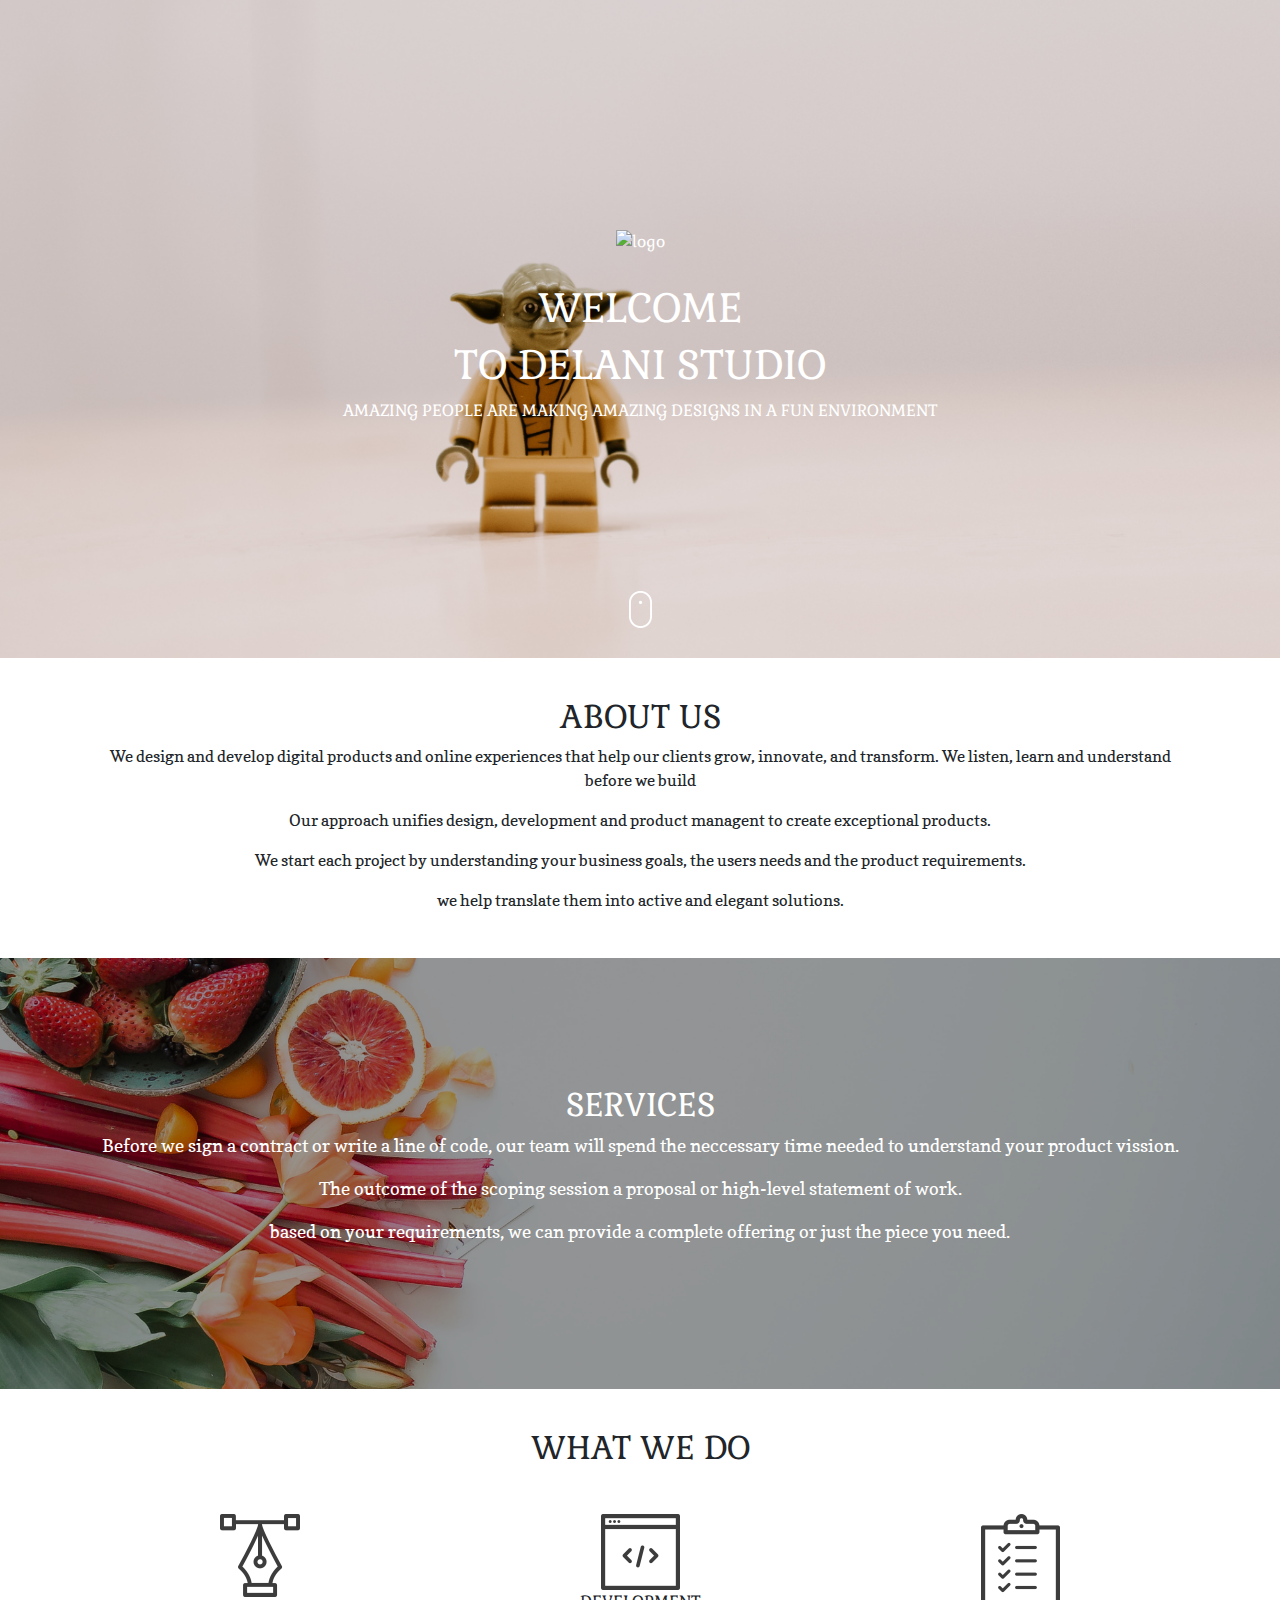
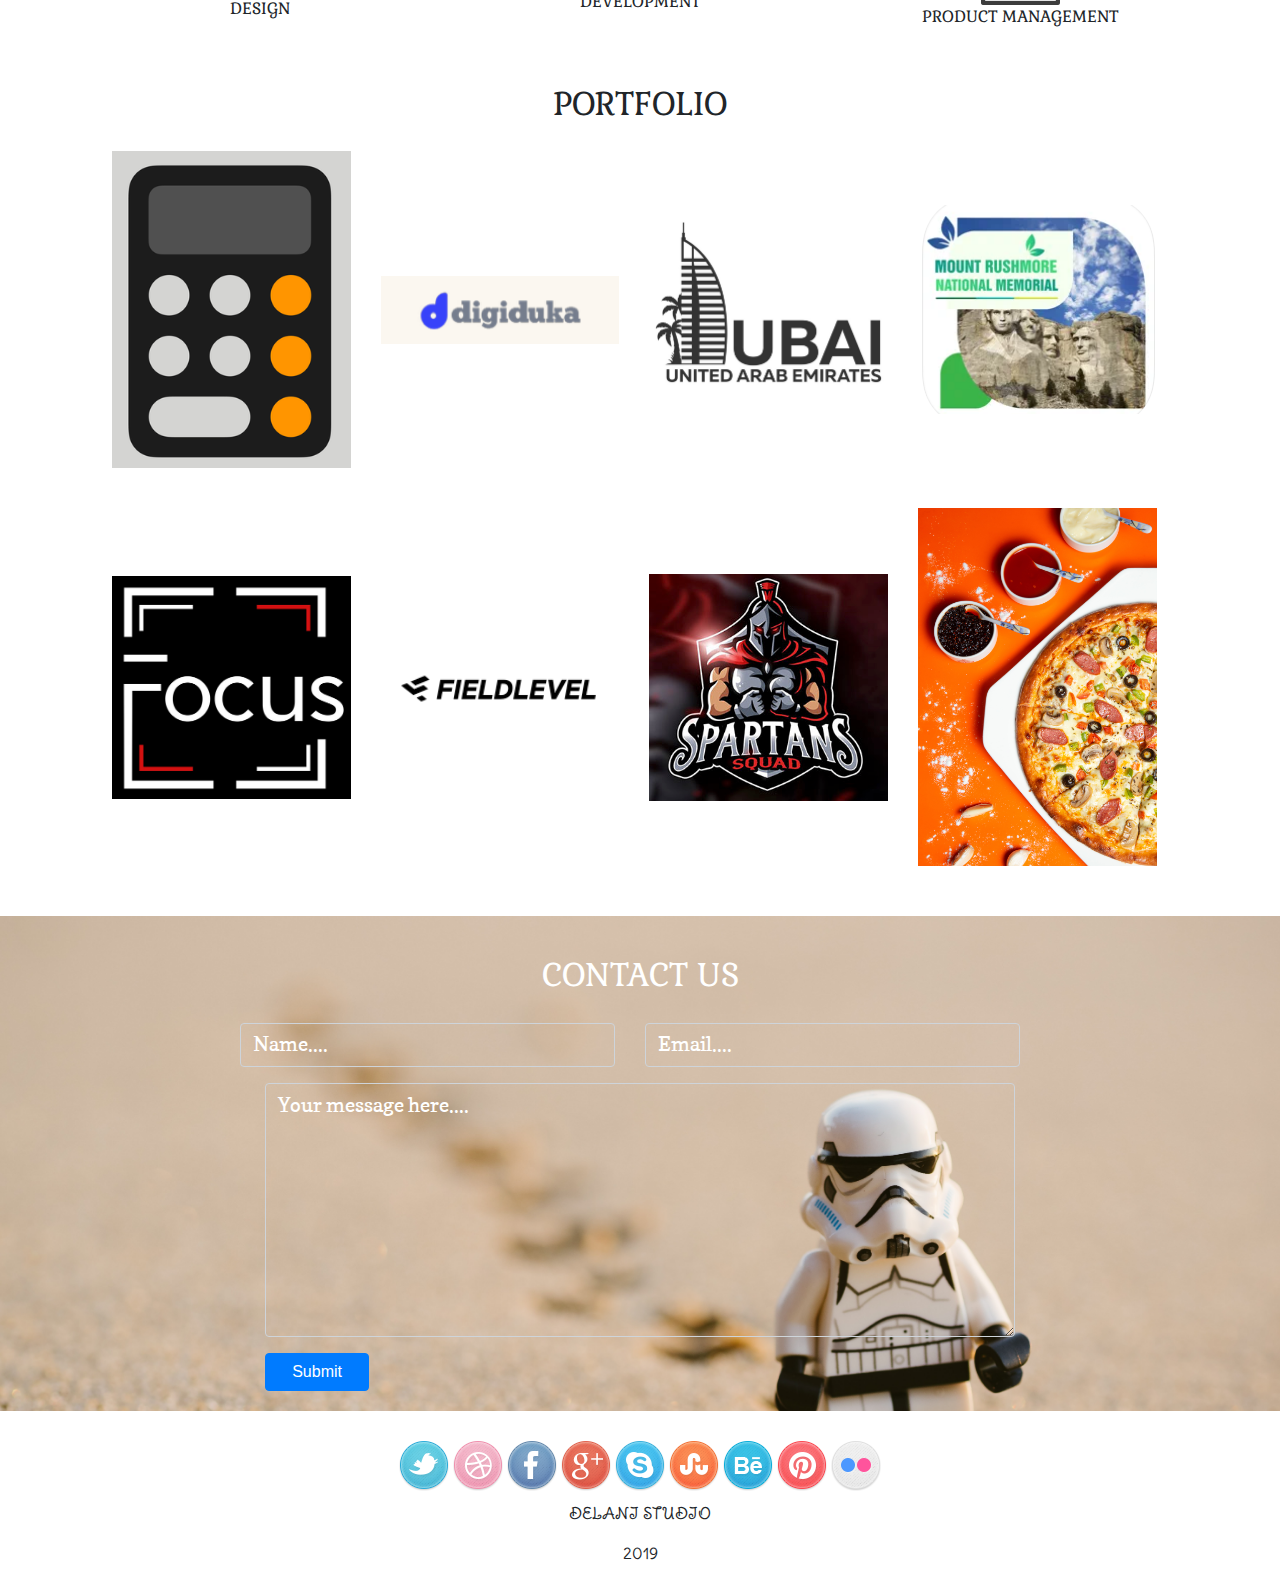
==== commit 2c95202a: "Update index.html" ====
--- a/index.html
+++ b/index.html
@@ -77,38 +77,38 @@
     <h2>PORTFOLIO</h2>
     <div class="row" id="portfolio">
       <div class="col-md-3" id="work1">
-        <img src="images/portfolio/work4.jpg" alt="work1" >
-        <p id="overlay"class="text">Black Studio</p>
+        <img src="images/portfolio/Calc_logo.png" alt="work1" >
+        <p id="overlay"class="text">Calculator</p>
       </div>
       <div class="col-md-3" id="work2">
-        <img src="images/portfolio/work3.jpg" alt="work2" id="work2">
-        <p id="overlay2" class="text">Ontario Security</p>
+        <img src="images/portfolio/Digiduka.png" alt="work2" id="work2">
+        <p id="overlay2" class="text">Digiduka</p>
       </div>
       <div class="col-md-3" id="work3">
-        <img src="images/portfolio/work2.jpg" alt="work3">
-        <p id="overlay3"class="text">Pyramids</p>
+        <img src="images/portfolio/Dubai_logo.png" alt="work3">
+        <p id="overlay3"class="text">Dubai</p>
       </div>
       <div class="col-md-3" id="work4">
-        <img src="images/portfolio/work1.jpg" alt="work4">
-        <p id="overlay4" class="text">Jim Carry</p>
+        <img src="images/portfolio/Mount_rushmore.png" alt="work4">
+        <p id="overlay4" class="text">Mount Rushmore</p>
       </div>
     </div>
     <div class="row" id="portfolio">
         <div class="col-md-3" id="work5">
-          <img src="images/portfolio/work5.jpg" alt="work1">
-          <p id="overlay5" class="text">Have A Nice Day</p>
+          <img src="images/portfolio/Focus_logo.png" alt="work1">
+          <p id="overlay5" class="text">Focus</p>
         </div>
         <div class="col-md-3" id="work6">
-          <img src="images/portfolio/work6.jpg" alt="work2">
-          <p id="overlay6"class="text">Calculator</p>
+          <img src="images/portfolio/Field_level.png" alt="work2">
+          <p id="overlay6"class="text">Field level</p>
         </div>
         <div class="col-md-3" id="work7">
-          <img src="images/portfolio/work7.jpg" alt="work3">
-          <p id="overlay7" class="text">Burned</p>
+          <img src="images/portfolio/Eports_logo.png" alt="work3">
+          <p id="overlay7" class="text">Esports</p>
         </div>
         <div class="col-md-3" id="work8">
-          <img src="images/portfolio/work8.jpg" alt="work4">
-          <p id="overlay8" class="text">Giraffe Restaurant</p>
+          <img src="images/portfolio/BuyByPizza.png.jpg" alt="work4">
+          <p id="overlay8" class="text">BuyByPizza</p>
         </div>
       </div>
   </div> 
--- a/css/styles.css
+++ b/css/styles.css
@@ -102,7 +102,7 @@
   font-family: 'Gabriela', serif;
 }
 .contact{
-  background-image: url('../images/backgrounds/c_image.jpg');
+  background-image: url('../images/backgrounds/skywalker.jpg');
   background-position: center center;
   background-size: cover;
   background-repeat: no-repeat;
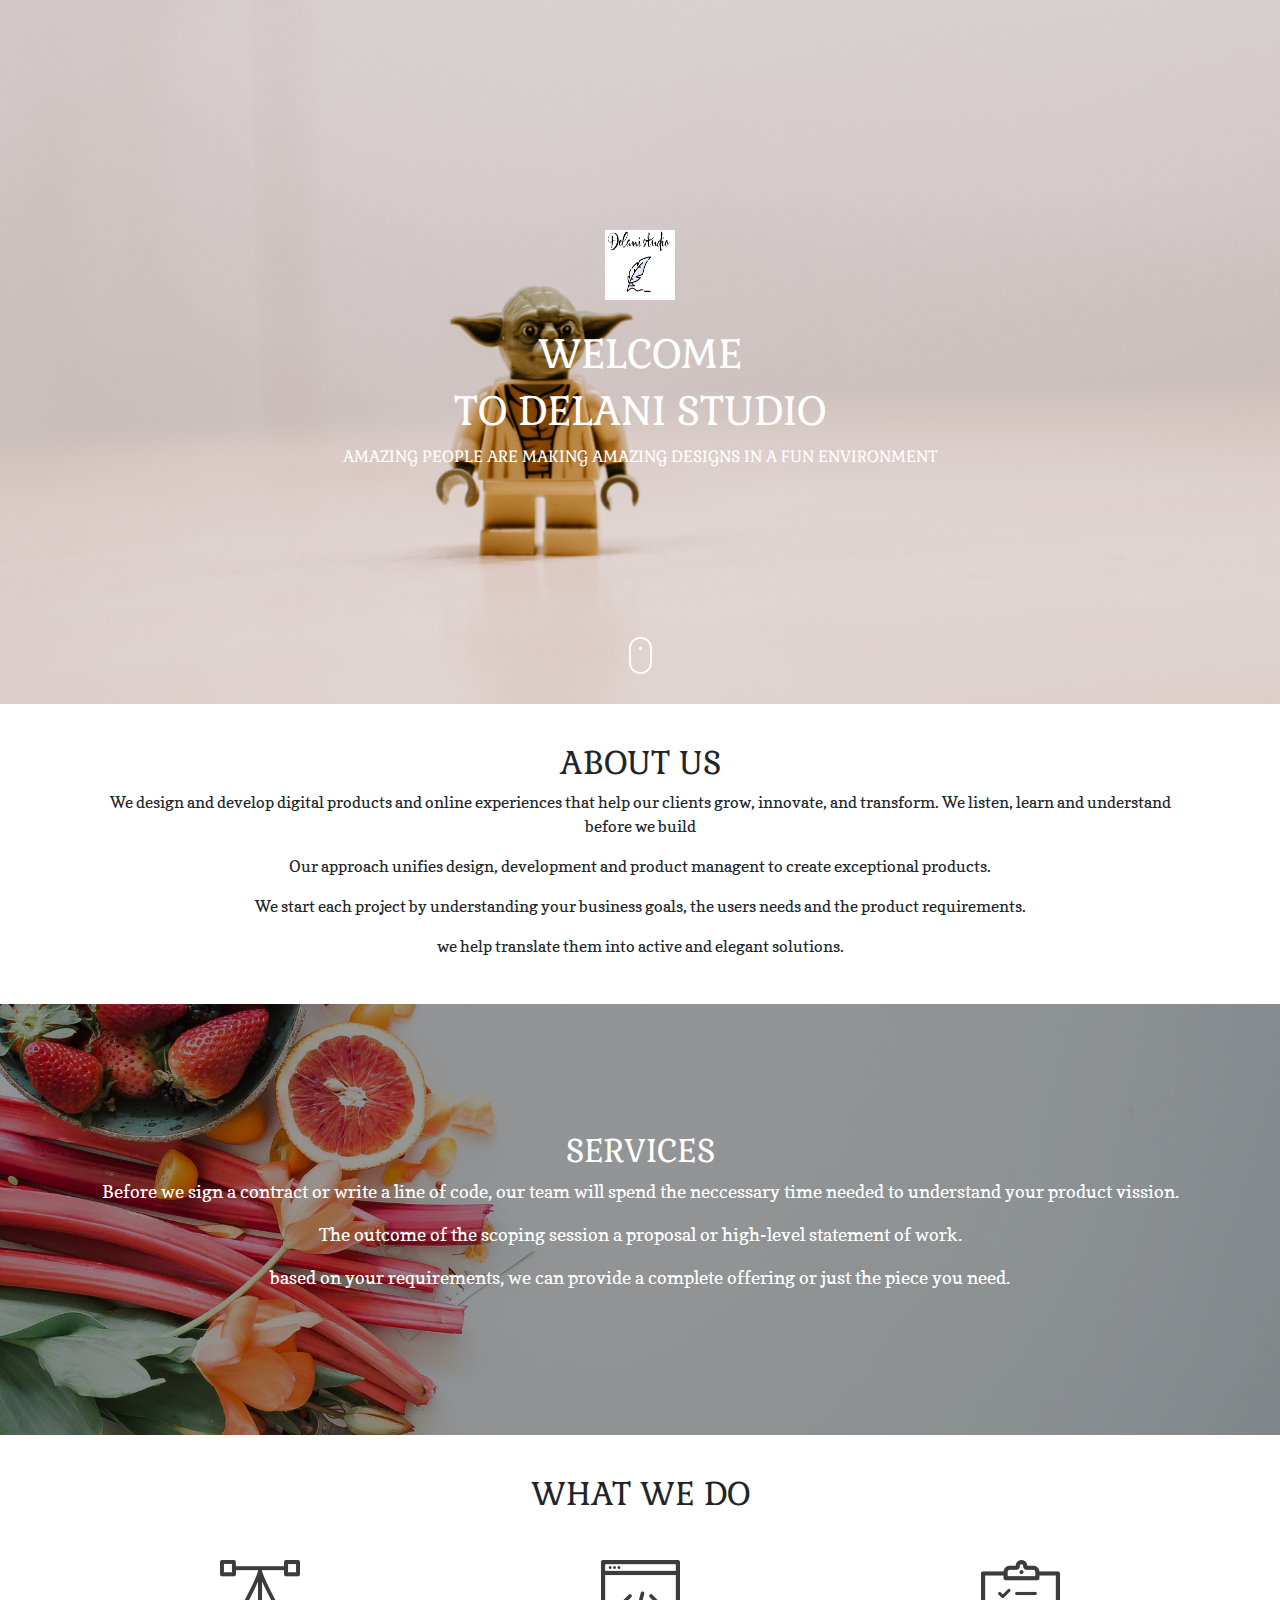
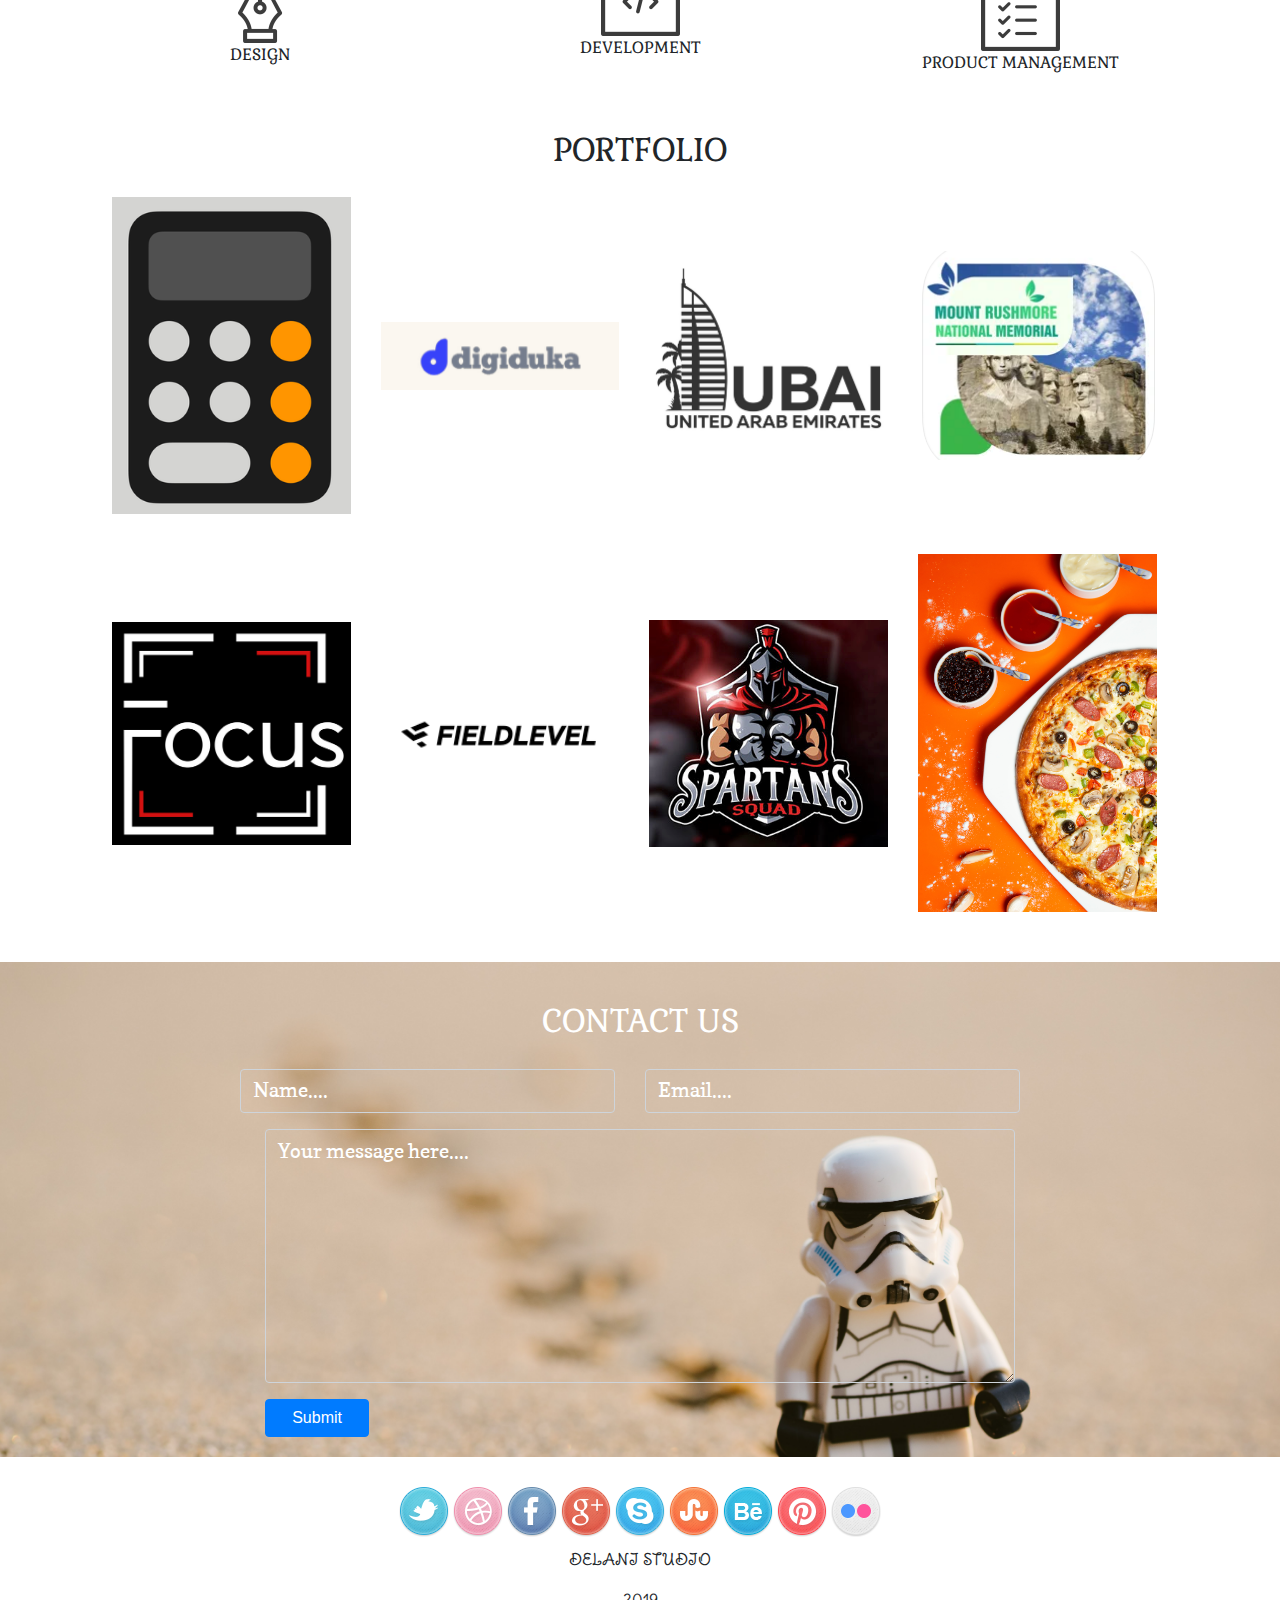
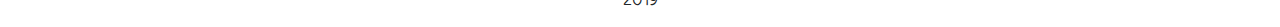
==== commit 614b381c: "Update index.html" ====
--- a/index.html
+++ b/index.html
@@ -13,7 +13,7 @@
 <body>
   
   <div class="landing">
-    <img src="images/logo/logo.png" alt="logo" id="logo">
+    <img src="images/logo/Delani_Logo.png" alt="logo" id="logo">
     <h1>WELCOME</h1> 
     <h1> TO DELANI STUDIO</h1>
     <p>AMAZING PEOPLE ARE MAKING AMAZING DESIGNS IN A FUN ENVIRONMENT</p>
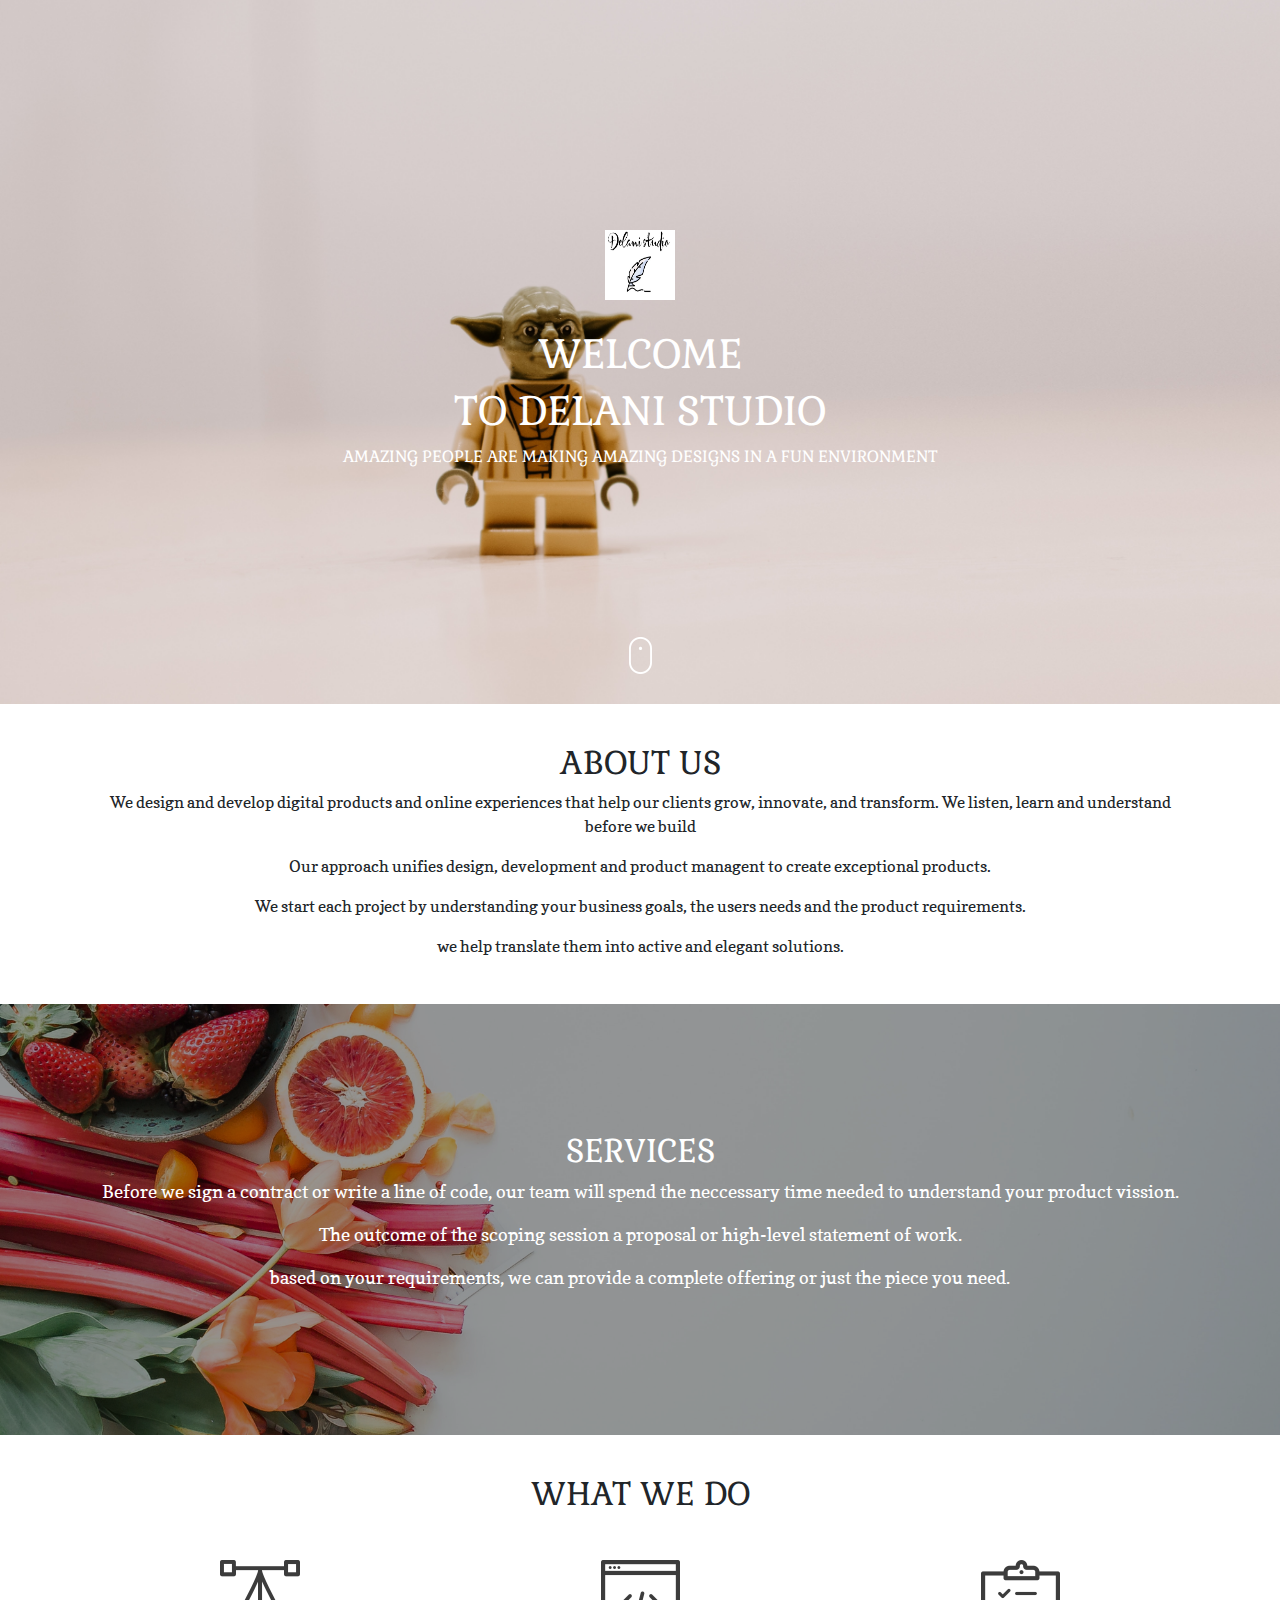
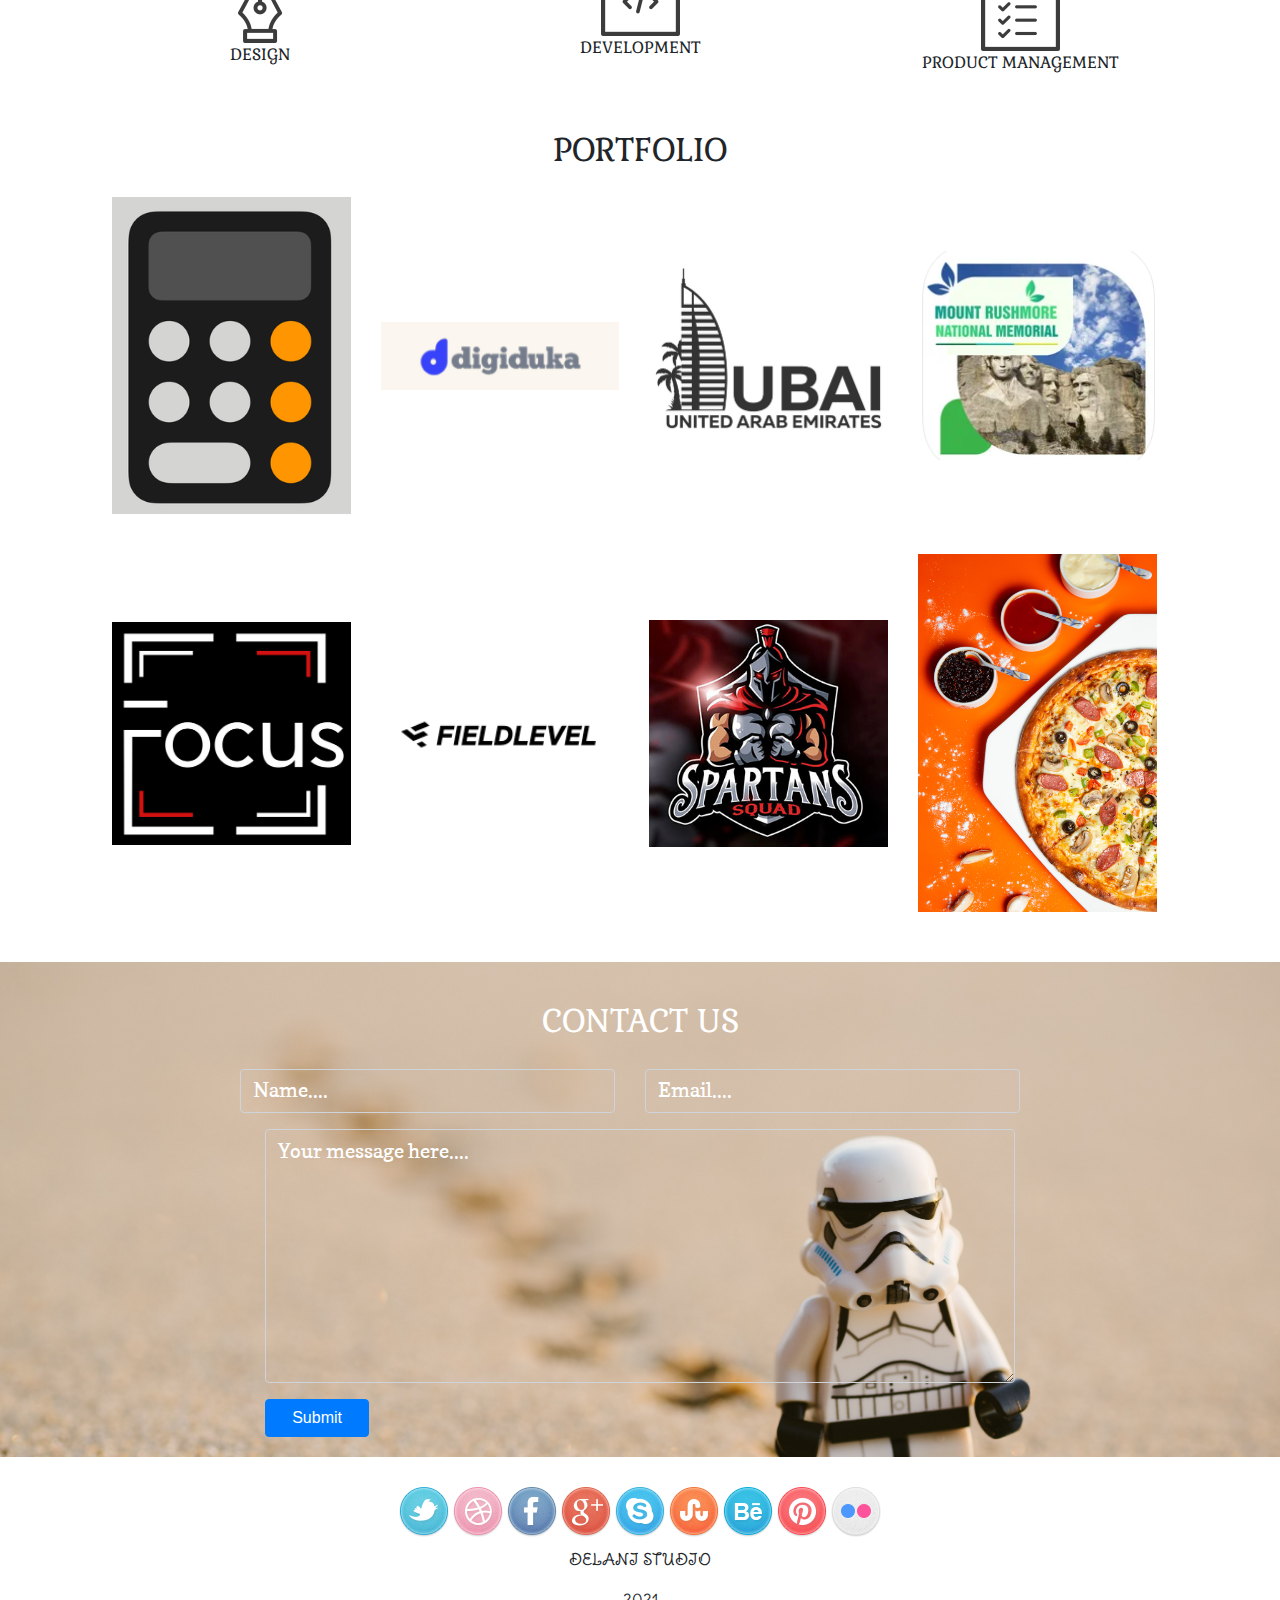
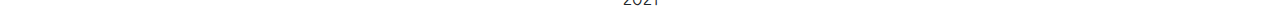
==== commit 69e9a190: "Update index.html" ====
--- a/index.html
+++ b/index.html
@@ -140,7 +140,7 @@
     <img src="images/social_icons/flickr.png" alt="flickr">
     <!-- <img src="images/social_icons/you_tube.png" alt=""> -->
     <p>DELANI STUDIO</p>
-    <p>2019</p>
+    <p>2021</p>
   </footer>
   <script type="text/javascript" src="//downloads.mailchimp.com/js/signup-forms/popup/unique-methods/embed.js" data-dojo-config="usePlainJson: true, isDebug: false"></script><script type="text/javascript">window.dojoRequire(["mojo/signup-forms/Loader"], function(L) { L.start({"baseUrl":"mc.us3.list-manage.com","uuid":"e71bed4d6ae5a7c984dfe28b0","lid":"dbf7e27685","uniqueMethods":true}) })</script>
   <script src="js/jquery-3.4.1.js"></script>
